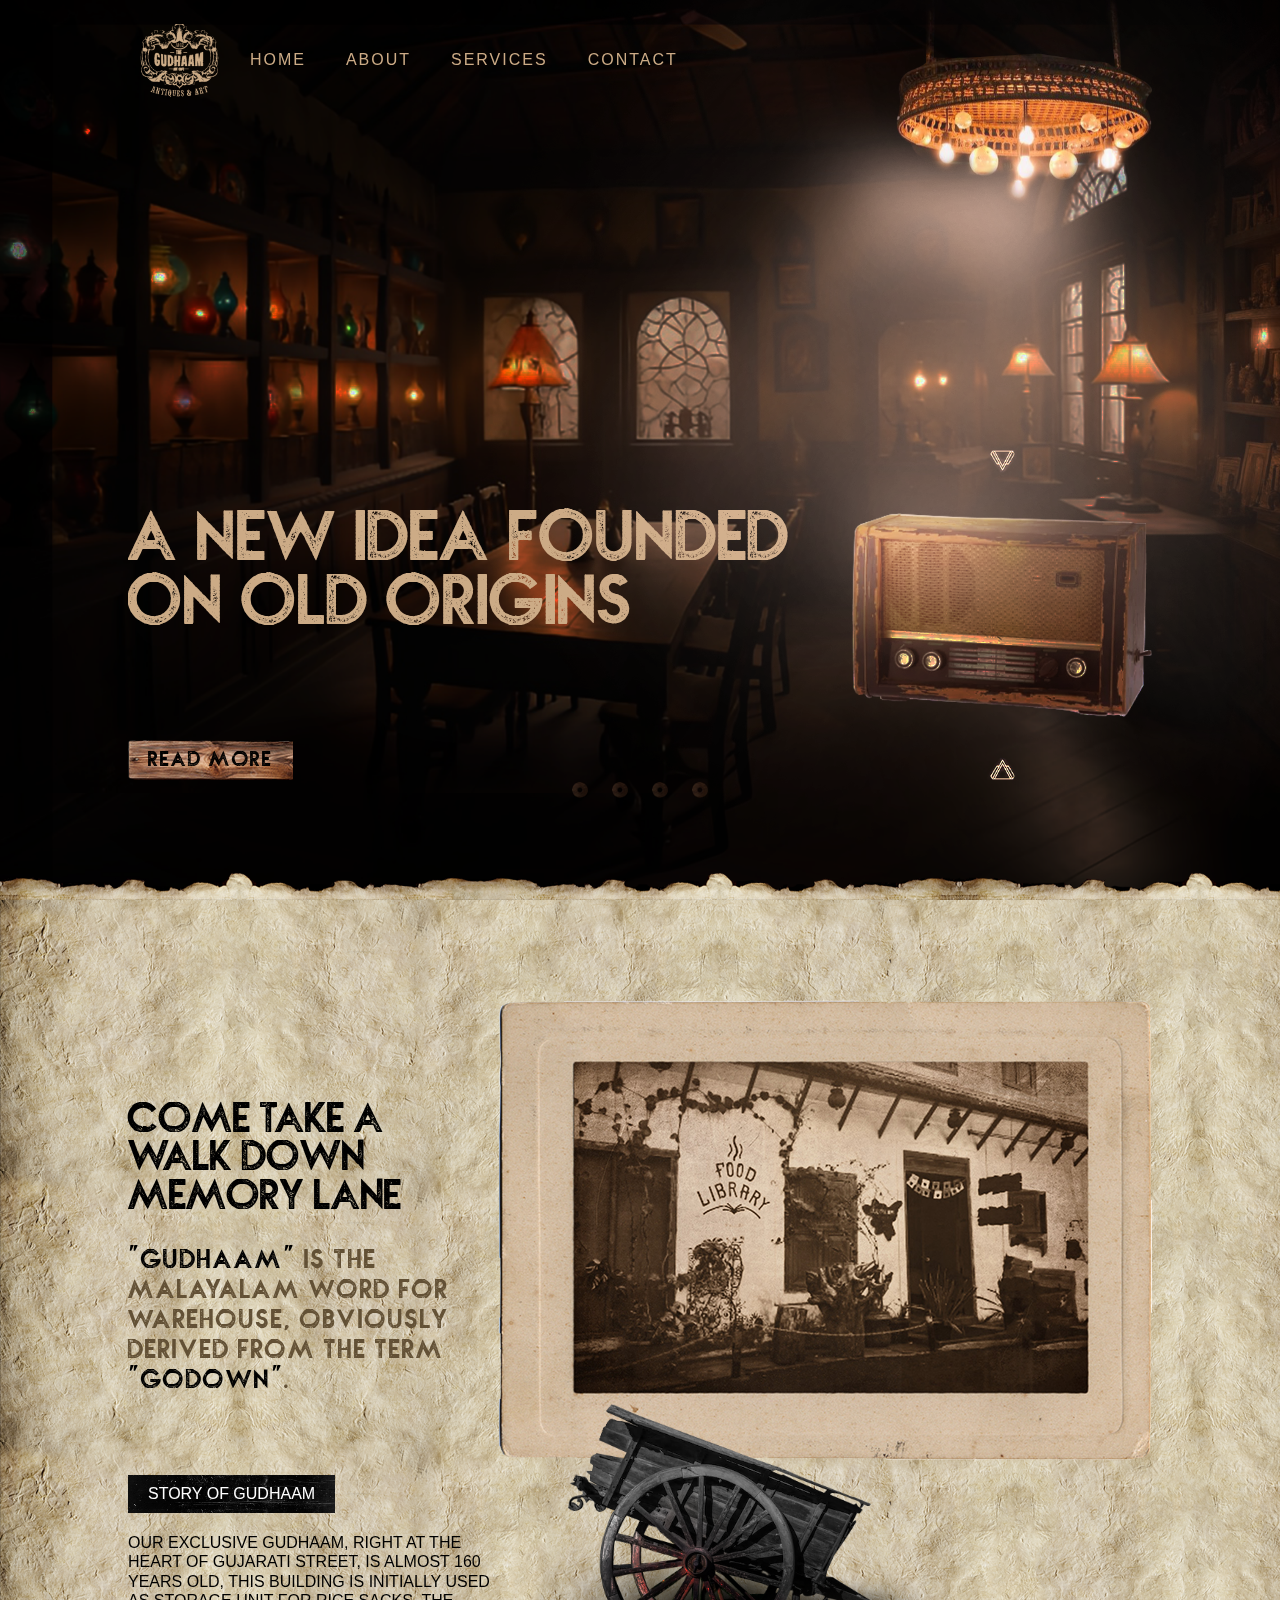
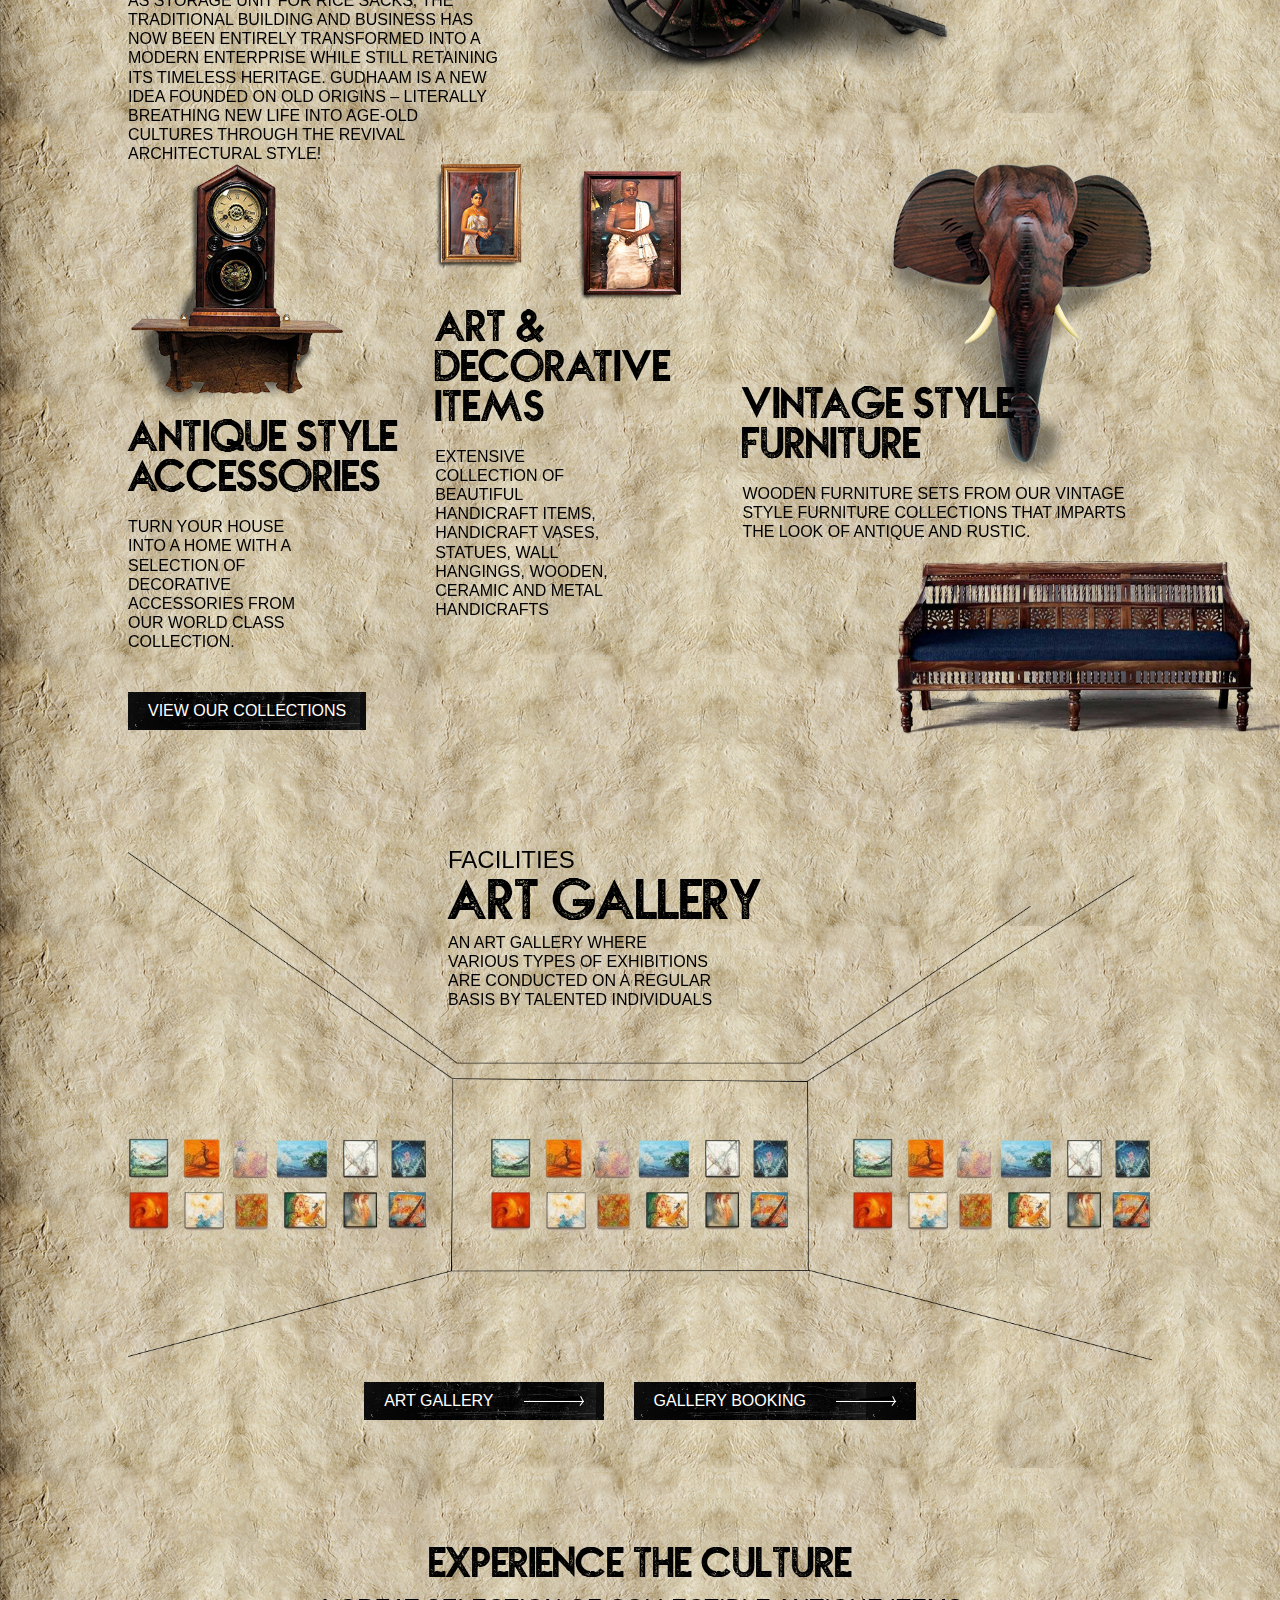
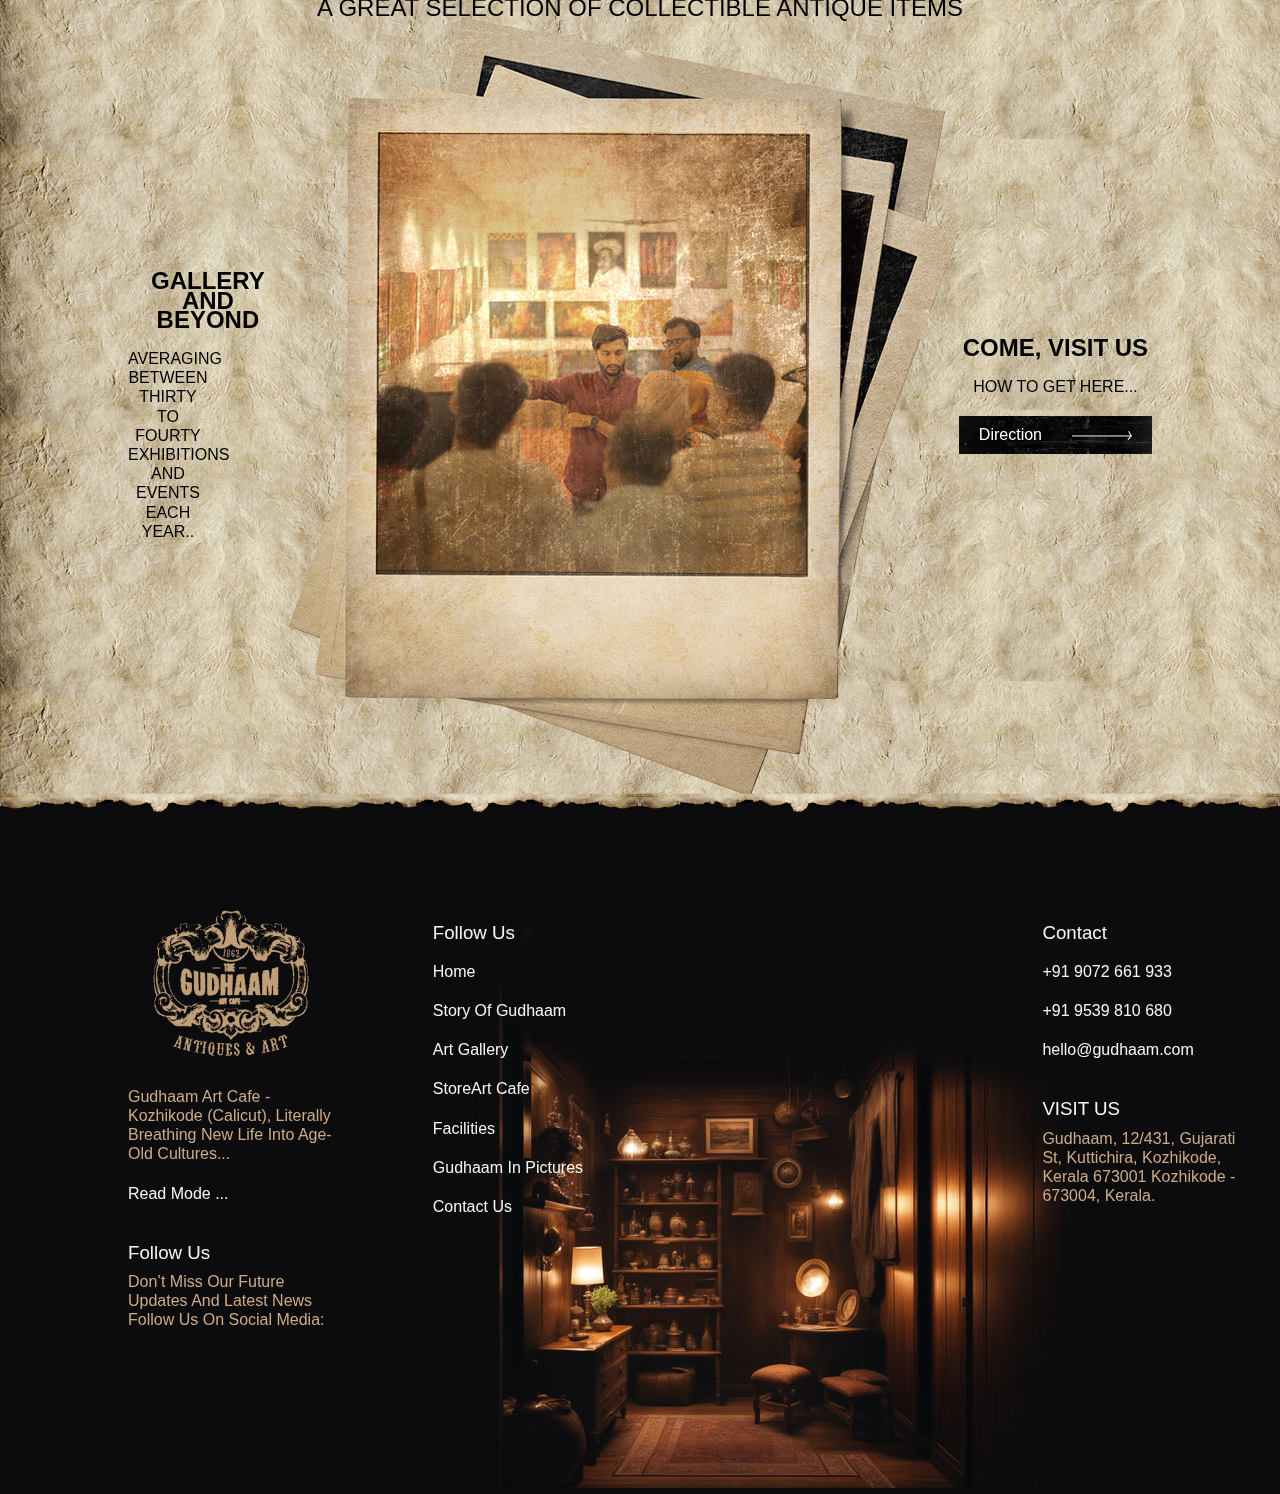
==== index.html @ fe322603 "init" ====
<!DOCTYPE html>
<html lang="en">

<head>
    <meta charset="UTF-8">
    <meta name="viewport" content="width=device-width, initial-scale=1.0">
    <meta http-equiv="X-UA-Compatible" content="IE=edge">
    <meta name="description" content="A simple static website">
    <title>Gudhaam | Art cafe - Kozhikode</title>
    <link rel="shortcut icon" type="image/x-icon" href="/images/logo.png">
    <link fav />
    <!-- Link to CSS -->
    <link rel="stylesheet" href="styles.css">
    <link rel="stylesheet" href="css.css">
    <script src="https://code.jquery.com/jquery-3.7.1.min.js"
        integrity="sha256-/JqT3SQfawRcv/BIHPThkBvs0OEvtFFmqPF/lYI/Cxo=" crossorigin="anonymous"></script>
</head>

<body>
    <header>
        <nav class="navbar">
            <div class="menu-toggle" id="menuToggle">
                &#9776; <!-- Hamburger icon -->
            </div>
            <ul class="nav-menu" id="navMenu">
                <img src="./images/logo.png" class="logo" />
                <li><a href="#">Home</a></li>
                <li><a href="#">About</a></li>
                <li><a href="#">Services</a></li>
                <li><a href="#">Contact</a></li>
            </ul>
        </nav>
    </header>


    <section class="landing">
        <img src="./images/light.png" class="light swing-anim" style="mix-blend-mode: screen;" />
        <img src="./images/light-ray.png" class="light-ray" />


        <div class="content">
            <div class="details">
                <div class="texts">
                    <div class="land-title-anim" id="land_title">
                        <h1 class="" style="line-height: .8em; letter-spacing: 1px;">A NEW IDEA FOUNDED<br />ON OLD
                            ORIGINS</h1>
                    </div>

                    <div class="land-detail-anim" id="land_detail">
                        <p style="font-size: 1.5em; line-height: 1.2em; margin-top: 10px; width: 90%;">GUDHAAM ART CAFE
                            - KOZHIKODE
                            (CALICUT), LITERALLY BREATHING NEW LIFE INTO
                            AGE-OLD CULTURES.</p>
                    </div>
                    <button class="wood_button" style="margin-top: 10px;">READ MORE</button>
                </div>

                <div class="curosal" id="land_product">
                    <img src="./images/arraw.png" class="arraw" />
                    <img src="./images/product_1.png" id="product" class="land-img-anim" style="margin: 40px 0;" />
                    <img src="./images/arraw.png" class="arraw revert" />
                </div>

            </div>

            <div class="indicators">
                <img src="./images/curosal-dot.png" class="active" />
                <img src="./images/curosal-dot.png" class="" />
                <img src="./images/curosal-dot.png" class="" />
                <img src="./images/curosal-dot.png" class="" />
            </div>


        </div>
        <img src="./images/background_edge.png" class="bg-edge" />

    </section>






    <!-- SECTIONS -->

    <main>

        <!-- ABOUT -->
        <section class="about row">
            <div>
                <h1 style="font-size: 3em;  margin: 200px 0 30px; width: 80%; line-height: .8em;">COME TAKE A WALK DOWN
                    MEMORY LANE</h1>
                <p class="text-sec"
                    style=" font-family: 'nova_stamp'; font-size: 30px; line-height: 30px; letter-spacing: 2px;">
                    <span style="color: #000">"GUDHAAM"</span> IS THE MALAYALAM WORD FOR WAREHOUSE, OBVIOUSLY DERIVED
                    FROM  THE TERM <span style="color: #000">"GODOWN"</span>.
                </p>
                <button class="btn-dark" style="margin-top: 80px;">STORY OF GUDHAAM</button>
                <p style="font-weight: 500">OUR EXCLUSIVE GUDHAAM, RIGHT AT THE HEART OF GUJARATI STREET, IS ALMOST 160
                    YEARS OLD, THIS BUILDING
                    IS INITIALLY USED AS STORAGE UNIT FOR RICE SACKS, THE TRADITIONAL BUILDING AND BUSINESS HAS NOW BEEN
                    ENTIRELY TRANSFORMED INTO A MODERN ENTERPRISE WHILE STILL RETAINING ITS TIMELESS HERITAGE. GUDHAAM
                    IS A NEW IDEA FOUNDED ON OLD ORIGINS – LITERALLY BREATHING NEW LIFE INTO AGE-OLD CULTURES THROUGH
                    THE REVIVAL ARCHITECTURAL STYLE!</p>
            </div>

            <div style="position: relative; margin-top: 100px; ">
                <img src="./images/gudam_photo.png" class="about_gudam_img" />
                <img src="./images/wheel_barrow.png" class="about_gudam_img_wheel" />
            </div>

        </section>


        <section style="position: relative;">
            <div class="collections">

                <div>
                    <img src="./images/collection_1.png" style="width: 70%;" />
                    <h1 style="font-size: 50px; line-height: 40px;">
                        ANTIQUE STYLE ACCESSORIES
                    </h1>
                    <p style="margin: 20px 0; width: 60%;">
                        TURN YOUR HOUSE INTO A HOME WITH A SELECTION OF DECORATIVE ACCESSORIES FROM OUR WORLD CLASS
                        COLLECTION.
                    </p>
                </div>

                <div>
                    <img src="./images/collection_2.png" style="width: 80%;" />
                    <h1 style="font-size: 50px; line-height: 40px;">
                        ART & <br />DECORATIVE <br />ITEMS
                    </h1>
                    <p style="margin: 20px 0; width: 60%;">
                        EXTENSIVE COLLECTION OF BEAUTIFUL HANDICRAFT ITEMS, HANDICRAFT VASES, STATUES, WALL HANGINGS,
                        WOODEN, CERAMIC AND METAL HANDICRAFTS
                    </p>
                </div>

                <div style="display: flex; flex-direction: column; ">
                    <img src="./images/collection_3.png" style="margin-left: auto;" />
                    <div style="position: relative; top: -100px;">
                        <h1 style="font-size: 50px; line-height: 40px;">
                            VINTAGE STYLE
                            <br /> FURNITURE
                        </h1>
                        <p style="margin: 20px 0;">
                            WOODEN FURNITURE SETS FROM OUR VINTAGE STYLE FURNITURE COLLECTIONS THAT IMPARTS THE LOOK OF
                            ANTIQUE AND RUSTIC.
                        </p>
                    </div>
                </div>
            </div>

            <img src="./images/collection_4.png" style="position: absolute; right: 0; bottom: 0;  width: 30%;" />
            <button class="btn-dark">VIEW OUR COLLECTIONS</button>



        </section>


        <!-- ART GALLERY -->
        <section class="art-gallery">

            <div class="art-head">
                <div class="art-head-con">
                    <p style="font-size: 1.5em;">FACILITIES</p>
                    <h1 style="font-size: 4em; line-height: 1em;">ART GALLERY</h1>
                    <p style="  width: 70%;">AN ART GALLERY WHERE VARIOUS TYPES OF EXHIBITIONS ARE CONDUCTED ON A
                        REGULAR BASIS BY TALENTED
                        INDIVIDUALS
                    </p>
                </div>
            </div>

            <!-- <img src="./images/line_hall_bg.png" style="width: 100%; position: relative;" /> -->

            <div class="gallery-frames">
                <div class="wall">
                    <div class="frames">
                        <img src="./images/frames.png" style="width: 100%;" />
                    </div>
                </div>
                <div class="wall">
                    <div class="frames">
                        <img src="./images/frames.png" style="width: 100%;" />
                    </div>
                </div>
                <div class="wall">
                    <div class="frames">
                        <img src="./images/frames.png" style="width: 100%;" />
                    </div>
                </div>
            </div>

            <div class="row art-gallery-links" style="justify-content: center; gap: 30px;">
                <button class="btn-dark" style="display: flex; justify-content: center; align-items: center;">
                    ART GALLERY
                    <span><img src="./images/arraw-btn.png" style="width: 60px; margin-left: 30px;" /></span>
                </button>

                <button class="btn-dark" style="display: flex; justify-content: center; align-items: center;">
                    GALLERY BOOKING
                    <span><img src="./images/arraw-btn.png" style="width: 60px; margin-left: 30px;" /></span>
                </button>
            </div>

        </section>






        <section style="text-align: center;">
            <h1 style="font-size: 3em; line-height: 1em;">EXPERIENCE THE CULTURE</h1>
            <p style="font-size: 1.5em; margin-top: 10px;">A GREAT SELECTION OF COLLECTIBLE ANTIQUE ITEMS</p>

            <div class="row culture">
                <div class="culture_left">
                    <p style="font-size: 1.5em; font-weight: 600; margin-bottom: 20px;">GALLERY AND BEYOND</p>
                    <p style="width: 50%;">Averaging between thirty to fourty exhibitions and events each year..
                    </p>
                </div>
                <img src="./images/culture.png" class="culture_center" />
                <div class="culture_right">
                    <div>
                        <p style="font-size: 1.5em; font-weight: 600; margin-bottom: 20px; ">Come, visit us</p>
                        <p>How to get here...</p>
                        <button class="btn-dark" style="display: flex; justify-content: center; align-items: center;">
                            Direction
                            <span><img src="./images/arraw-btn.png" style="width: 60px; margin-left: 30px;" /></span>
                        </button>
                    </div>
                    </p>
                </div>


            </div>



        </section>












    </main>

    <img src="./images/background_edge.png" style="transform: scaleY(-1) translateY(2px); width: 100%;" />


    <footer>
        <div>
            <img src="./images/logo.png" style="mix-blend-mode: difference; height: 200px;" />

            <p>Gudhaam Art Cafe - Kozhikode (Calicut), literally breathing new life into age-old cultures...</p>
            <p class="link"><a href="#">Read mode ...</a></p>

            <h3>Follow us</h3>
            <p>Don’t miss our future updates and latest news follow us on social media:</p>
        </div>
        <div>
            <h3>Follow us</h3>
            <p class="link">
                <a href='#'>Home</a>
            </p>
            <p class="link">
                <a href='#'>Story of Gudhaam</a>
            </p>
            <p class="link">
                <a href='#'>Art gallery</a>
            </p>
            <p class="link">
                <a href='#'>StoreArt cafe</a>
            </p>
            <p class="link">
                <a href='#'>Facilities</a>
            </p>
            <p class="link">
                <a href='#'>Gudhaam in pictures</a>
            </p>
            <p class="link">
                <a href='#'>Contact us</a>
            </p>
        </div>
        <div id="black_div"></div>
        <div>
            <div>
                <h3>Contact</h3>
                <p class="link"><a href="">+91 9072 661 933 <a /></a>
                <p class="link"><a href="">+91 9539 810 680 <a /></p>
                <p class="link" style="text-transform: lowercase;"><a href="">hello@gudhaam.com <a /></p>
            </div>

            <div>
                <h3>VISIT US</h3>
                <p>Gudhaam,
                    12/431, Gujarati St, Kuttichira,
                    Kozhikode, Kerala 673001 Kozhikode - 673004, Kerala.</p>
            </div>

        </div>
    </footer>

    <!-- Link to JavaScript -->
    <script src="js/main.js"></script>
</body>

</html>
---- styles.css ----
/* Base styles */
* {
    margin: 0;
    padding: 0;
    box-sizing: border-box;
}

body {
    font-family: Arial, sans-serif;
    line-height: 1.6;
    background-color: #0c0c0e;
    font-family: Arial, Helvetica, sans-serif;
    font-size: 1em;
    line-height: 1.2em;
    text-transform: uppercase;
}


@font-face {
    font-family: 'nova_stamp';
    src: url('./Fonts/nova_stamp_personal_use.ttf');
    font-weight: normal;
    font-style: normal;
}


h1 {
    text-transform: capitalize;
    font-size: 80px;
    line-height: 50px;
    font-family: 'nova_stamp';
}




section {
    padding: 0% 10% 0px 10%;
    overflow: hidden;
}



.row {
    display: flex;
    flex-direction: row;
}

.text-sec {
    color: #625035
}




.landing {
    background-image: url('./images/landing_bg.png');
    background-repeat: no-repeat;
    background-size: cover;
    height: 100vh;
    position: relative;
    display: flex;
    color: #ccab86;
}

.landing .light {
    width: 20%;
    position: absolute;
    right: 10%;
    z-index: 1;
}

.landing .light-ray {
    position: absolute;
    right: -120px;
    top: -150px;
    z-index: 1;
    mix-blend-mode: lighten;
}


.landing .content {
    padding-bottom: 100px;
    width: 100vw;
    margin-top: auto;
}

.landing .content .details {
    display: flex;
    flex-direction: row;
    justify-content: space-between;
}

.landing .content .details .texts {
    margin-top: auto;
}

/* .landing .content .lines, */
.curosal {
    display: flex;
    flex-direction: column;
    justify-content: center;
    align-items: center;
}

.curosal img {
    width: 300px;
}

.curosal .arraw {
    width: 30px;
    animation: bounce 2s infinite;
    mix-blend-mode: lighten;
}

.curosal .revert {
    width: 30px;
    transform: scaleY(-1);
    animation: bounce_revert 2s infinite;
    animation-delay: 1s;

}


/* Keyframes for bounce animation */
@keyframes bounce {

    0%,
    100% {
        transform: translateY(0);
        /* Starting position */
    }

    50% {
        transform: translateY(20px);
        /* Move image up */
    }
}

/* Keyframes for bounce animation */
@keyframes bounce_revert {

    0%,
    100% {
        transform: translateY(-20px) scaleY(-1);
        /* Starting position */
    }

    50% {
        transform: translateY(0) scaleY(-1);
        /* Move image up */
    }
}


.indicators {
    display: flex;
    justify-content: center;
    align-items: center;
    gap: 20px;
}


.indicators img {
    opacity: 0.2;
    transform: scale(.8);
}

.indicators .active {
    animation: pop 1s forwards;


}


/* Fading animation */
@keyframes pop {
    0% {
        opacity: .4;
    }

    50% {
        transform: scale(1);
    }

    100% {
        transform: scale(.8);
        opacity: 1;
    }
}

.wood_button {
    background-image: url(./images/wood_button.png);
    background-size: cover;
    font-size: 1.5em;
    font-weight: 400;
    font-family: 'nova_stamp';
    padding: 3px 20px 3px 20px;
    border: none;
    background-color: black;
    transition: 1s cubic-bezier(0.075, 0.82, 0.165, 1);
    letter-spacing: 2px;

}

.wood_button:hover {
    letter-spacing: 1px;

}


.bg-edge {
    position: absolute;
    bottom: 0;
    left: 0;
    background-size: contain;
}



/* .bg-edge{
    position: absolute;
    bottom: 0;
    left: 0;
    background-size: contain;
} */




main {
    background-image: url(./images/background_.png);

}


section {
    /* min-height: 100vh; */
}


.about_gudam_img {
    position: relative;
}



.about_gudam_img_wheel {
    position: relative;
    left: 0;
    bottom: 60px;
    width: 70%;
    
}


.btn-dark {
    background-image: url(./images/dark-btn.png);
    background-size: contain;
    color: white;
    font-size: 1em;
    padding: 10px 20px;
    border: none;
    margin: 20px 0;


}


.btn-dark:hover {
    /* transform: translateX(100px); */
    background-color: red;
    opacity: .8;
}


.collections {
    display: grid;
    grid-template-columns: 30% 30% 40%;
    position: relative;
}


/* art-gallery */


.art-head {
    position: absolute;
    width: 100%;
    display: flex;
    flex-direction: column;
    left: 0;
}

.art-head .art-head-con {
    margin: auto;
    width: 30%;
}

.art-gallery {
    position: relative;
    margin: 100px 0;
}


.art-gallery .gallery-frames {
    display: flex;
    justify-content: space-between;
    gap: 6%;
    top: 0;
    z-index: 1;
    width: 100%;
    background-image: url(./images/line_hall_bg.png);
    background-repeat: no-repeat;
    background-size: cover;
    background-position: center;

}


.gallery-frames .wall {
    width: 100%;
    height: 30vw;
    /* background-color: #ff00ff05; */
    display: flex;
    align-items: center;
    justify-content: center;
    margin-top: 10vw;
}

.wall .frames {
    display: flex;
    justify-content: center;
    align-items: center;
    width: 100%;
    height: 160px;
    /* background-color: #ff000010; */
    margin-top: 10%;
}



.culture {
    justify-content: space-between;
    align-items: center;
}

/* Footer */
footer {
    background-image: url('./images/footer_bg.png');
    color: #ccab86;
    /* min-height: 70vh; */
    background-repeat: no-repeat;
    background-position: center;
    background-size: contain;
    padding: 5% 10%;

    display: grid;
    gap: 100px;
    grid-template-columns: 20% 20% 20% 20%;
    text-transform: capitalize;
}

footer h3 {
    color: whitesmoke;
    font-weight: 200;
    margin: 40px 0 10px;
}


.link {
    margin-top: 20px;

}


.link a {
    text-decoration: none;
    color: whitesmoke
}




@media (max-width: 768px) {

    section {
        padding: 0% 4% 0px 4%;
        overflow: hidden;
    }


    .landing .content .details,
    .about {
        flex-direction: column;
    }

    .about_gudam_img,
    .about_gudam_img_wheel {
        width: 100%;
    }


    .art-head {
        position: relative;
    }

    .art-head .art-head-con {
        width: 100%;
    }

    .art-gallery-links {
        flex-direction: column;
        padding: 0 10%;
        gap: 0px;
    }


    .culture {
        flex-direction: column;
    }


    .culture_left {
        text-align: left;
        width: 30%;
        flex: 1;
    }

    .culture_center {
        width: 25%;
        flex: 1;
        margin: 100px 0;
    }

    .culture_right {
        text-align: left;
        display: flex;
        justify-content: center;
        align-items: center;
        flex: 1;
        width: 40%;
    }



    .culture_left{
        width: 100%;
        margin: 50px 0;
    }

    .culture_center{
        width: 100%;
        margin: 0 0;

    }
    .culture_right{
        width: 100%;

    }

    .collections {
        grid-template-columns: 100%;
    }



    footer {
        grid-template-columns: 100%;
        background-size: cover;


    }

    footer #black_div {
        display: none;
    }


}
---- css.css ----
.land-title-anim {
    overflow: hidden;
    min-height: 50px;
    transition: 1s cubic-bezier(0.075, 0.82, 0.165, 1);
}

.land-title-anim h1 {
    /* transition:  1s ease-in-out; */
    animation: slideTop 5s forwards;
}



.land-detail-anim {
    overflow: hidden;
    transition: 1s ease-in-out;

}

.land-detail-anim p {
    transform: translateY(200px);
    animation: slideTop 5s .25s;
    min-height: 50px;

}



/* Fading animation */
@keyframes slideTop {
    0% {
        transform: translateY(200px);
    }

    10% {
        transform: translateY(0px);
    }

    90% {
        transform: translateY(0px);
    }

    100% {
        transform: translateY(-200px);
    }
}



.land-img-anim {
    animation: slideAway 5s;

}



/* Fading animation */
@keyframes slideAway {
    0% {
        transform: translateX(200px) scale(.5);
        opacity: 0;
    }

    10% {
        transform: translateX(0px) scale(1);
        opacity: 1;
    }


    90% {
        transform: translateX(0px) scale(1);
        opacity: 1;
    }

    100% {
        transform: translateX(-200px) scale(.5);
        opacity: 0;
    }
}



.light-ray {
    animation: dimGlow .1s infinite;
}

/* Keyframes for dimming the light glow */
@keyframes dimGlow {
    0% {
        opacity: 0.9;
        /* filter: brightness(0.8); */
    }

    50% {
        opacity: 0.87;
        filter: brightness(1.01);
    }

    100% {
        opacity: 0.9;
        /* filter: brightness(0.8); */
    }
}


.swing-anim {
    animation: swing 5s infinite;
}


@keyframes swing {
    50% {
        transform: translateX(6px);
    }
}















/* Navbar container */
.navbar {
    position: fixed;
    color: #fff;
    padding: 10px 10%;
    z-index: 10;
}

/* Menu toggle (hamburger icon) */
.menu-toggle {
    font-size: 24px;
    cursor: pointer;
    display: none;
    /* Hidden by default */
}

/* Nav menu styling */
.nav-menu {
    list-style: none;
    margin: 0;
    padding: 0;
    display: flex;
    justify-content: space-between;
    align-items: center;
}

.nav-menu .logo {
    mix-blend-mode: difference;
    height: 100px;
}

/* Nav menu items */
.nav-menu li {
    margin: 0;
}

/* Nav menu links */
.nav-menu a {
    display: block;
    padding: 14px 20px;
    color: #ccab86;
    text-decoration: none;
    /* font-family: 'nova_stamp'; */
    letter-spacing: 2px;

}

/* Hover effect */
.nav-menu a:hover {
    /* background-color: #8a8a8a3d; */
    color: #fff;

}

/* Responsive styles */
@media (max-width: 768px) {
    .nav-menu {
        display: none;
        /* Hide menu items by default on mobile */
        position: fixed;
        top: 0;
        left: 0;
        width: 100%;
        height: 100%;
        background-color: #00000090;
        flex-direction: column;
        justify-content: center;
        align-items: center;
        z-index: 1000;
        /* Ensure menu is on top */
        overflow-y: auto;
        /* Allow scrolling if necessary */
    }

    .nav-menu.active {
        display: flex;
        /* Show menu items when active */
    }

    .menu-toggle {
        display: block;
        /* Show hamburger icon on mobile */
    }

    .nav-menu a {
        padding: 20px;
        font-size: 24px;
    }
}
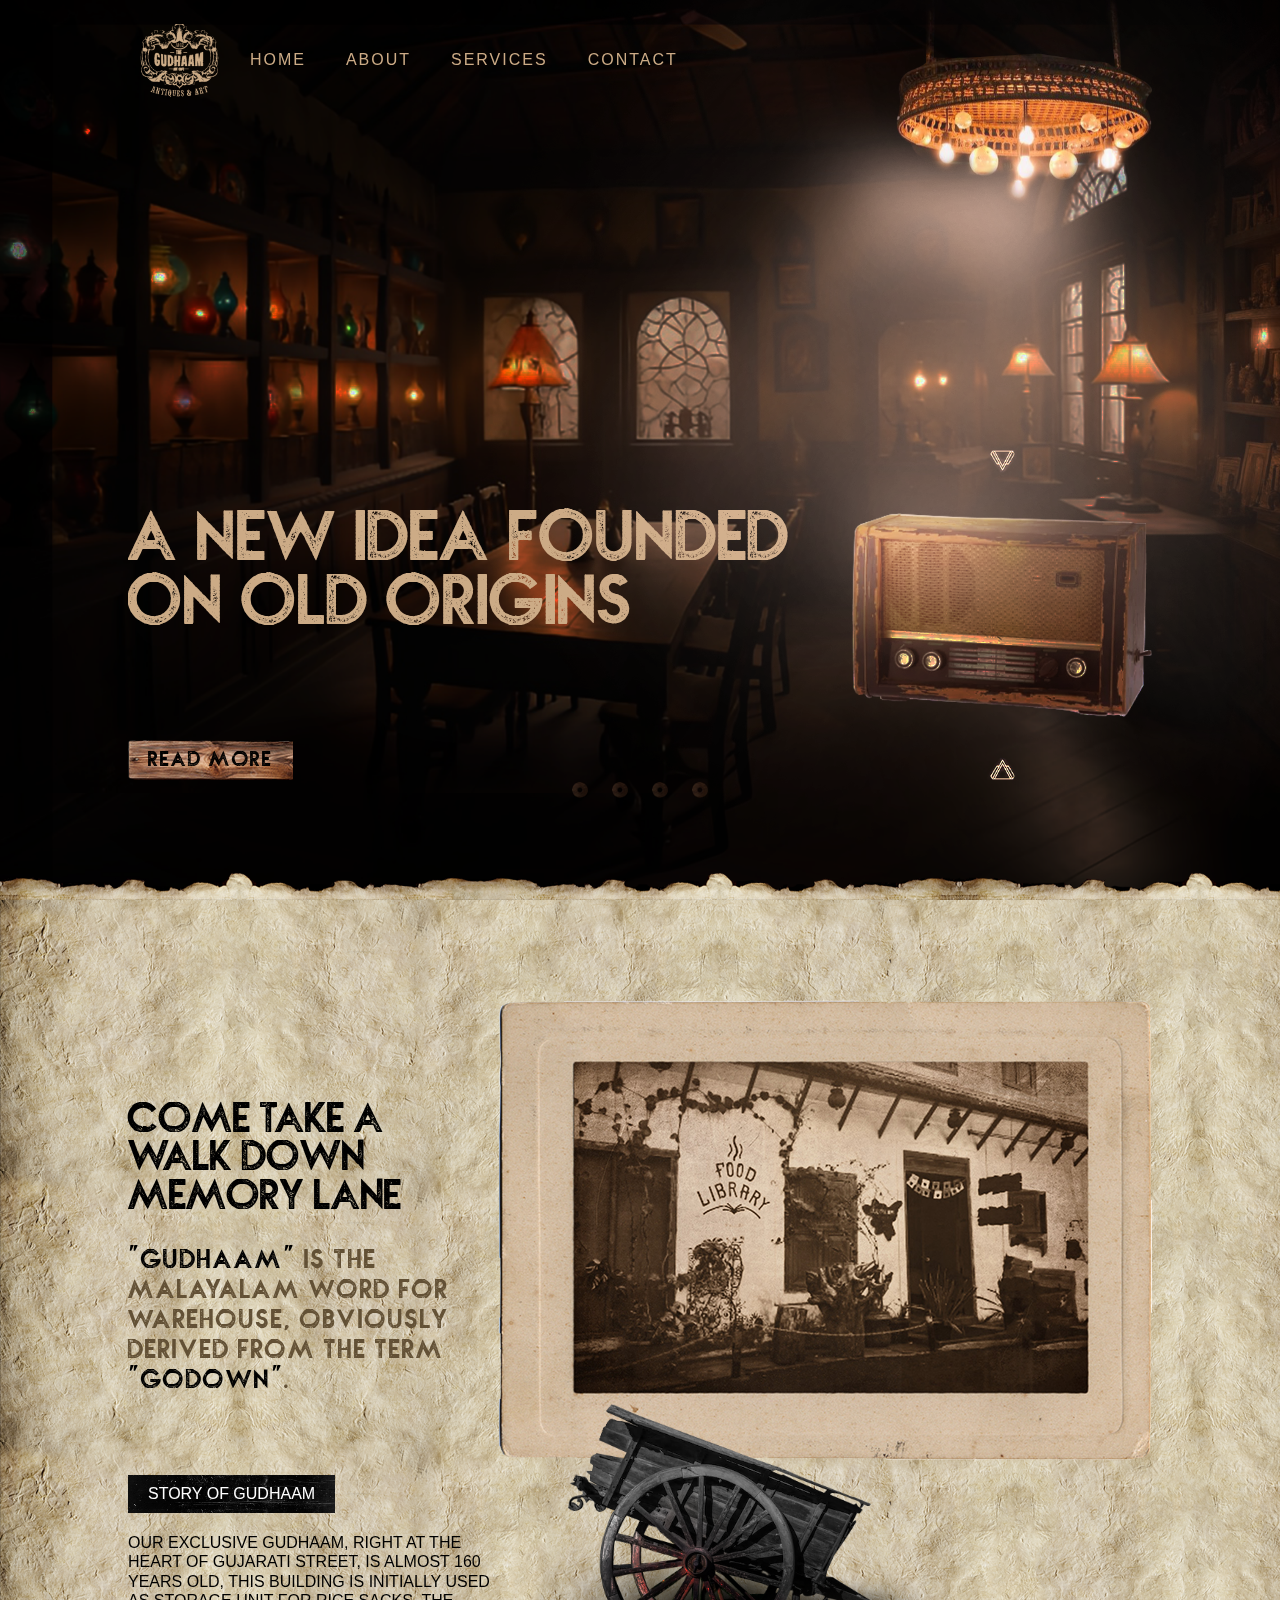
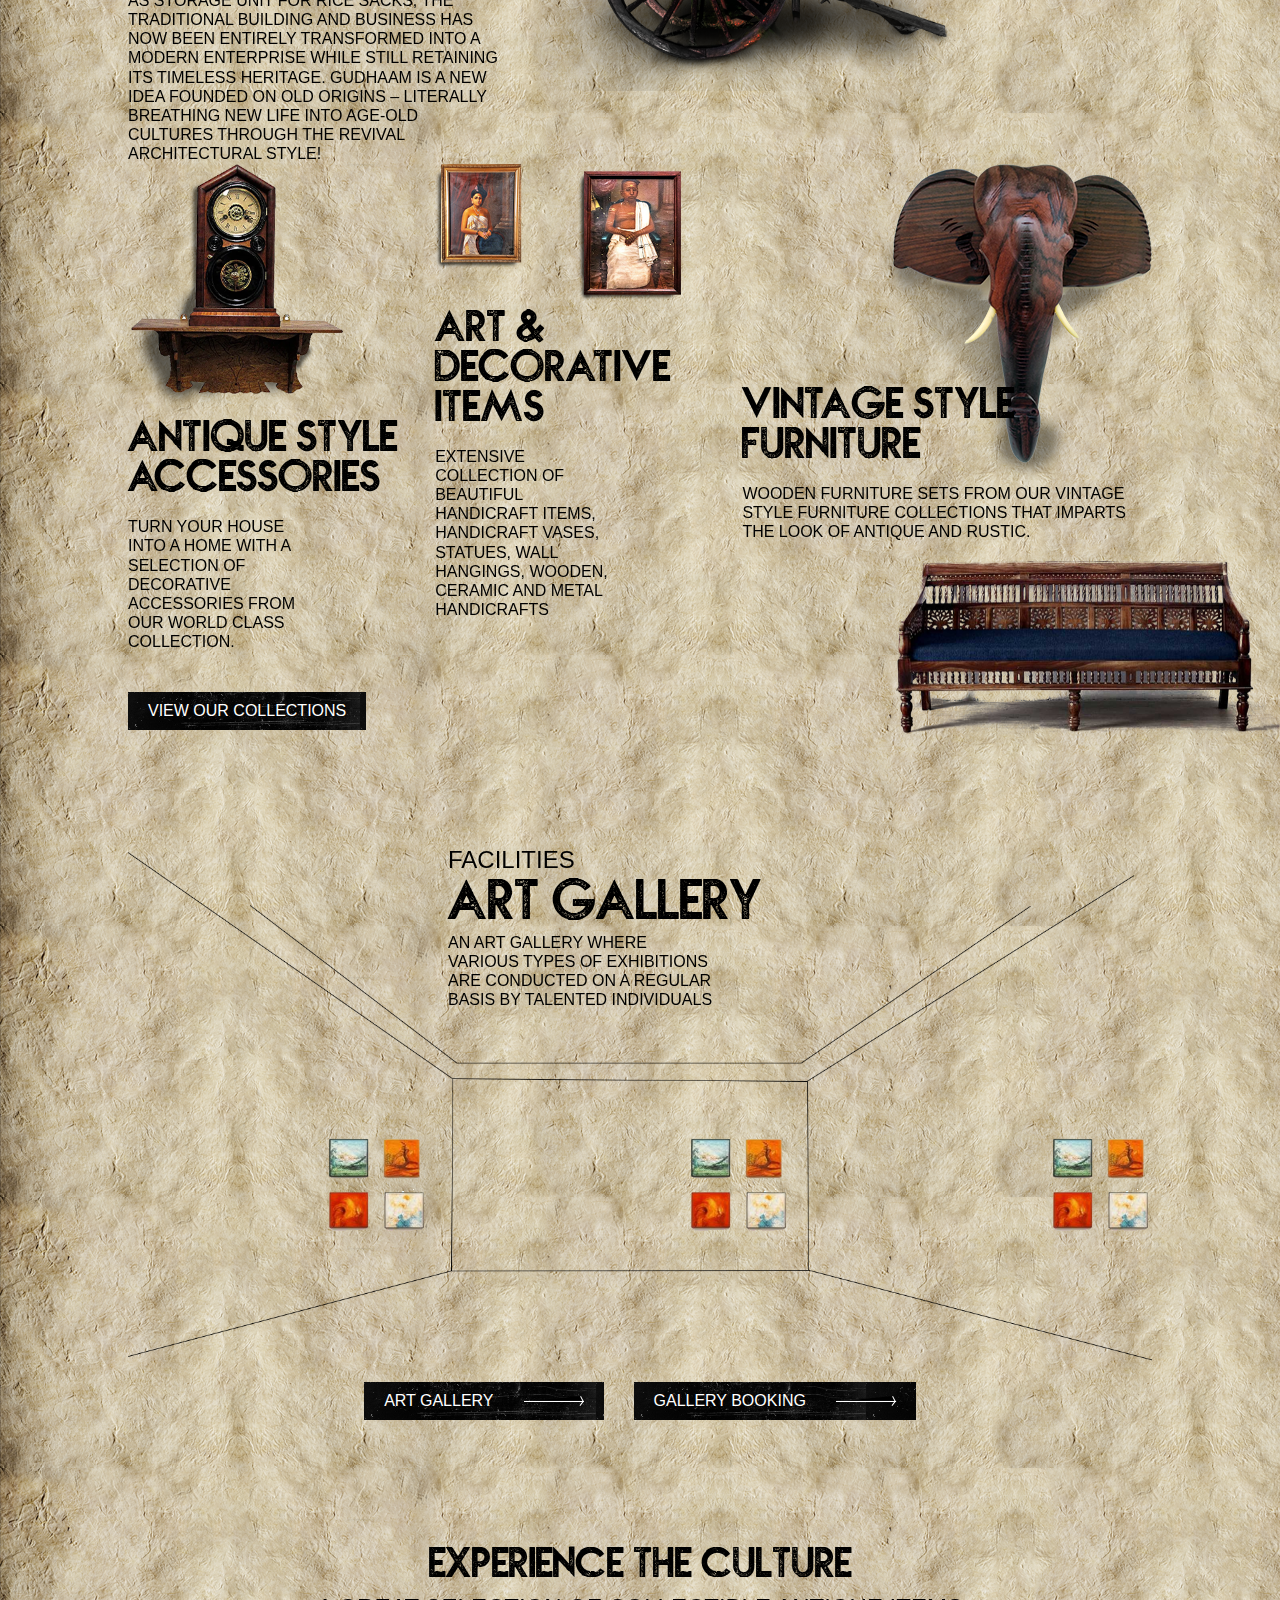
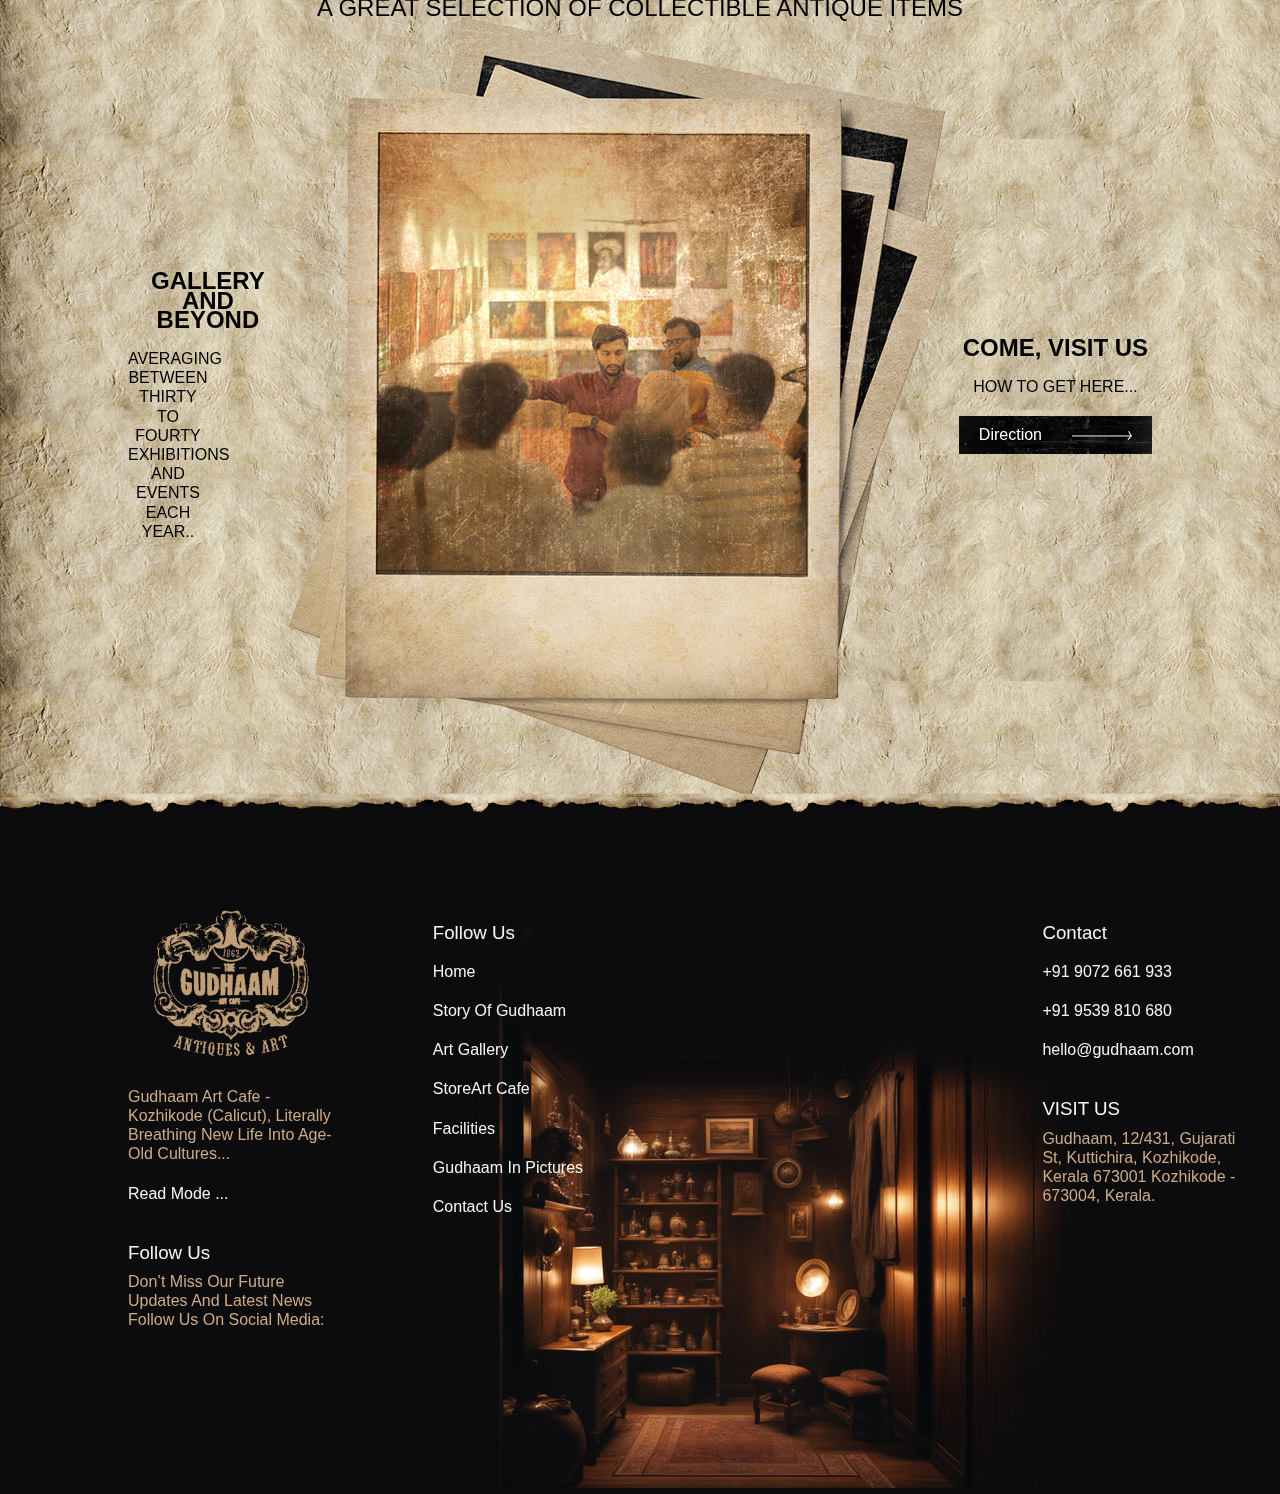
==== commit 2dca3927: "frames animation" ====
--- a/index.html
+++ b/index.html
@@ -93,7 +93,7 @@
                 <p class="text-sec"
                     style=" font-family: 'nova_stamp'; font-size: 30px; line-height: 30px; letter-spacing: 2px;">
                     <span style="color: #000">"GUDHAAM"</span> IS THE MALAYALAM WORD FOR WAREHOUSE, OBVIOUSLY DERIVED
-                    FROM  THE TERM <span style="color: #000">"GODOWN"</span>.
+                    FROM THE TERM <span style="color: #000">"GODOWN"</span>.
                 </p>
                 <button class="btn-dark" style="margin-top: 80px;">STORY OF GUDHAAM</button>
                 <p style="font-weight: 500">OUR EXCLUSIVE GUDHAAM, RIGHT AT THE HEART OF GUJARATI STREET, IS ALMOST 160
@@ -180,15 +180,18 @@
                 <div class="wall">
                     <div class="frames">
                         <img src="./images/frames.png" style="width: 100%;" />
+                        <img src="./images/frames.png" style="width: 100%;" />
                     </div>
                 </div>
                 <div class="wall">
                     <div class="frames">
                         <img src="./images/frames.png" style="width: 100%;" />
+                        <img src="./images/frames.png" style="width: 100%;" />
                     </div>
                 </div>
                 <div class="wall">
                     <div class="frames">
+                        <img src="./images/frames.png" style="width: 100%;" />
                         <img src="./images/frames.png" style="width: 100%;" />
                     </div>
                 </div>
--- a/styles.css
+++ b/styles.css
@@ -250,7 +250,7 @@
     left: 0;
     bottom: 60px;
     width: 70%;
-    
+
 }
 
 
@@ -326,18 +326,36 @@
     align-items: center;
     justify-content: center;
     margin-top: 10vw;
+    overflow: hidden;
+    perspective: 1000px;
+    /* The lower the value, the more extreme the perspective */
 }
 
 .wall .frames {
     display: flex;
-    justify-content: center;
     align-items: center;
     width: 100%;
     height: 160px;
     /* background-color: #ff000010; */
     margin-top: 10%;
-}
-
+    transform: translateX(200px);
+    animation: move 10s linear infinite;
+    /* transform: rotateY(40deg) rotateX(40deg) translateZ(-100px); */
+    /* 10 seconds duration */
+
+}
+
+@keyframes move {
+    0% {
+        transform: translateX(0%);
+        /* Start from outside the right */
+    }
+
+    100% {
+        transform: translateX(-100%);
+        /* Move to the left end */
+    }
+}
 
 
 .culture {
@@ -444,17 +462,18 @@
 
 
 
-    .culture_left{
+    .culture_left {
         width: 100%;
         margin: 50px 0;
     }
 
-    .culture_center{
+    .culture_center {
         width: 100%;
         margin: 0 0;
 
     }
-    .culture_right{
+
+    .culture_right {
         width: 100%;
 
     }
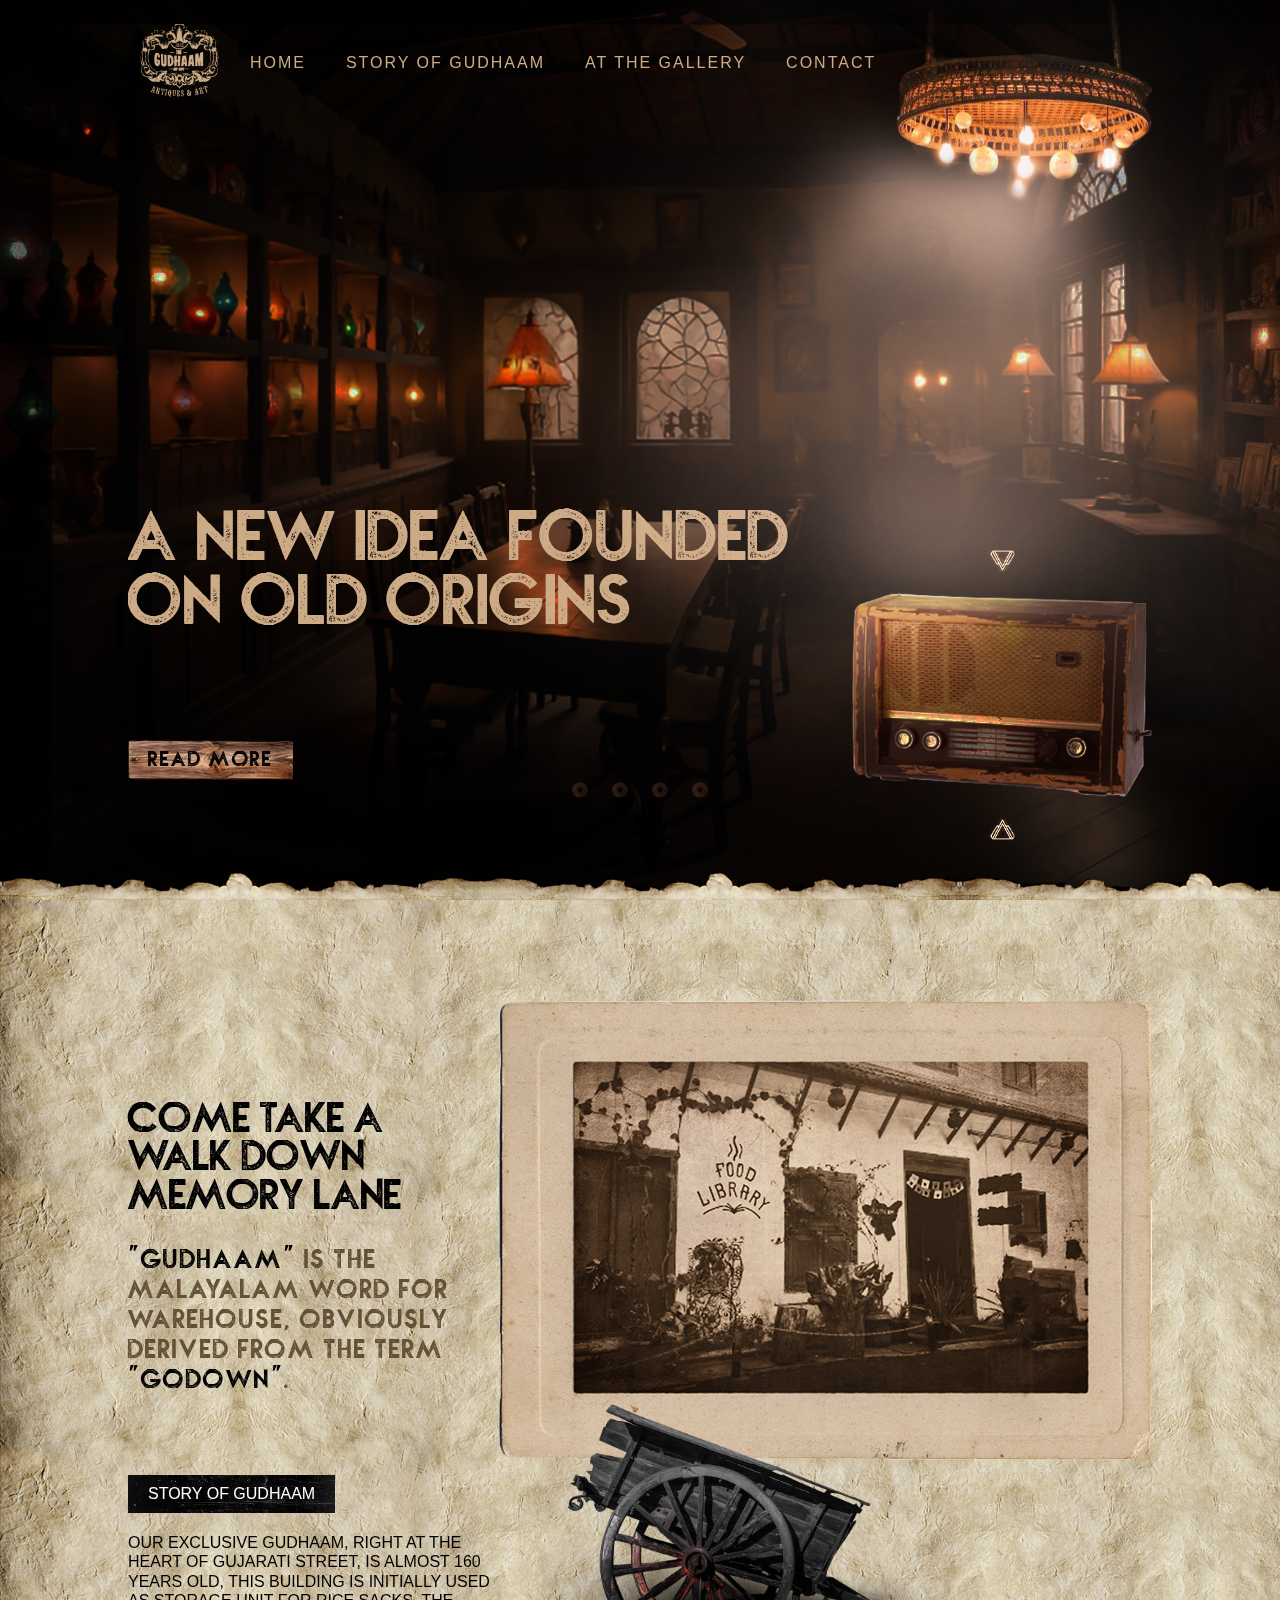
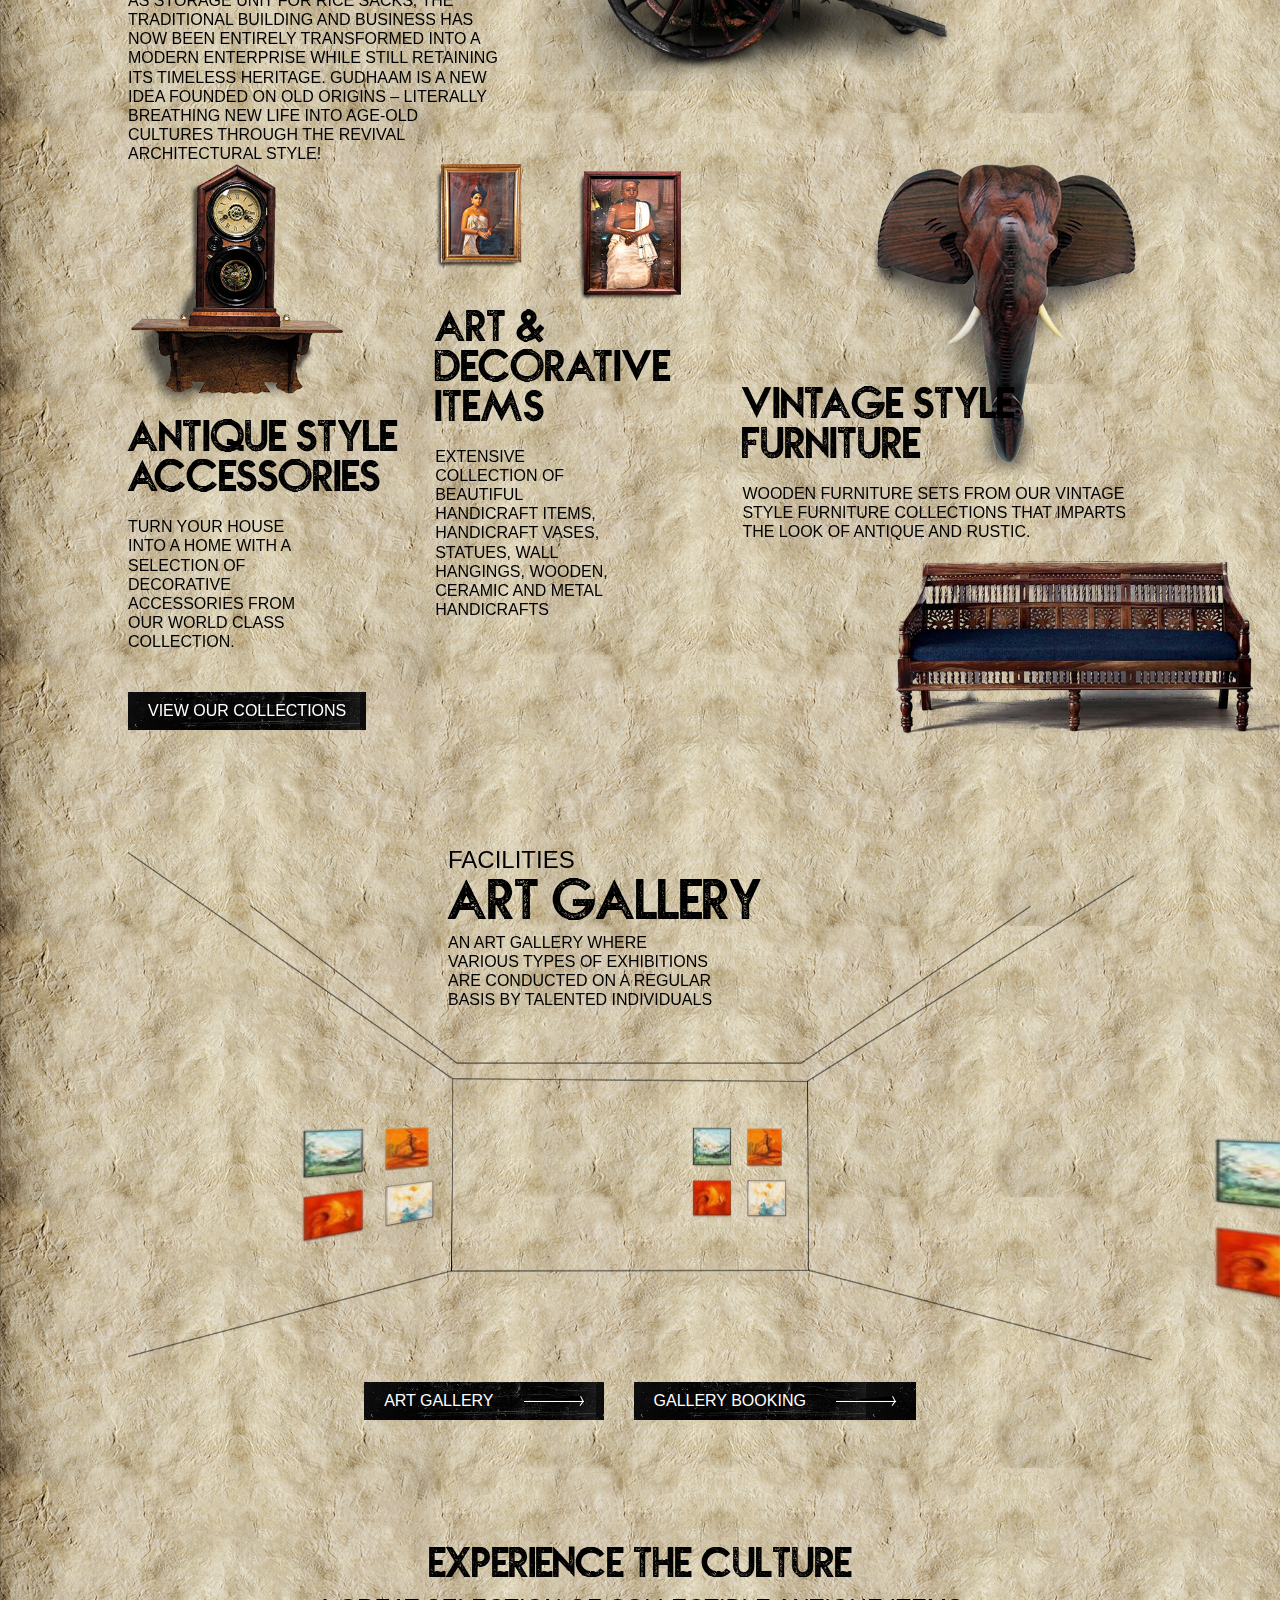
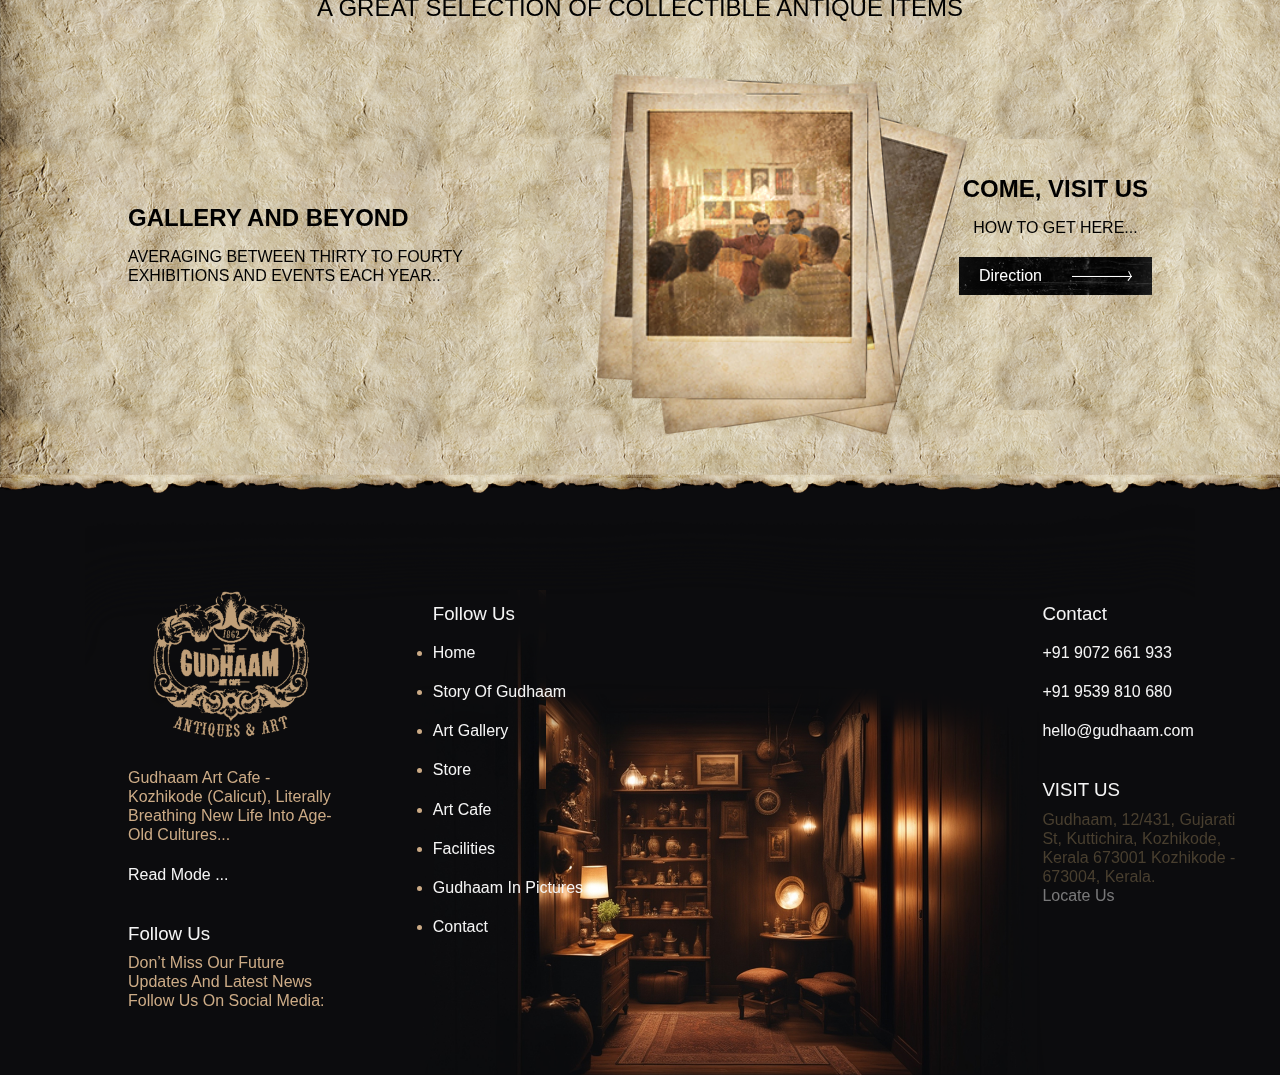
==== commit 029ce4ad: "changes" ====
--- a/index.html
+++ b/index.html
@@ -12,23 +12,50 @@
     <!-- Link to CSS -->
     <link rel="stylesheet" href="styles.css">
     <link rel="stylesheet" href="css.css">
+    <link rel="stylesheet" href="custom-style.css">
+
     <script src="https://code.jquery.com/jquery-3.7.1.min.js"
         integrity="sha256-/JqT3SQfawRcv/BIHPThkBvs0OEvtFFmqPF/lYI/Cxo=" crossorigin="anonymous"></script>
 </head>
 
 <body>
-    <header>
+    <header class="main_header">
         <nav class="navbar">
             <div class="menu-toggle" id="menuToggle">
-                &#9776; <!-- Hamburger icon -->
+                <div class="nav">
+                    <input type="checkbox" />
+                    <svg>
+                        <use xlink:href="#menu" />
+                        <use xlink:href="#menu" />
+                    </svg>
+                   <img src="./images/logo.png" style="width: 50px; " />
+                </div>
+
+                <!-- SVG -->
+                <svg xmlns="http://www.w3.org/2000/svg" style="display: none">
+                    <symbol xmlns="http://www.w3.org/2000/svg" viewBox="0 0 100 56" width="40px" id="menu">
+                        <path
+                            d="M48.33,45.6H18a14.17,14.17,0,0,1,0-28.34H78.86a17.37,17.37,0,0,1,0,34.74H42.33l-21-21.26L47.75,4" />
+                    </symbol>
+                </svg>
             </div>
             <ul class="nav-menu" id="navMenu">
-                <img src="./images/logo.png" class="logo" />
-                <li><a href="#">Home</a></li>
-                <li><a href="#">About</a></li>
-                <li><a href="#">Services</a></li>
-                <li><a href="#">Contact</a></li>
+                <a class="logo_sec" href="index.html"><img src="./images/logo.png" class="logo" style="height: 100px;" /></a>
+                <li><a href="index.html">Home</a></li>
+                <li><a href="about-gudham.html">Story of Gudhaam</a></li>
+                <li class="dropdown"><a href="#">At the Gallery</a>
+                    <ul class="dropdown-menu">
+                        <li><a href="art-gallery.html">Art Gallery</a></li>
+                        <li><a href="store.html">Store</a></li>
+                        <li><a href="art-cafe.html">Art Cafe</a></li>
+                        <li><a href="facilities.html">Facilities</a></li>
+                        <li><a href="photo-gallery.html">Gudhaam in pictures</a></li>
+                    </ul>
+                </li>
+                <li><a href="contact.html">Contact</a></li>
             </ul>
+
+            <img src="./images/background_edge.png" class="bg-edge border-img" />
         </nav>
     </header>
 
@@ -57,7 +84,7 @@
 
                 <div class="curosal" id="land_product">
                     <img src="./images/arraw.png" class="arraw" />
-                    <img src="./images/product_1.png" id="product" class="land-img-anim" style="margin: 40px 0;" />
+                    <img src="./images/product_1.png" id="product" class="land-img-anim" style="margin: 20px 0;" />
                     <img src="./images/arraw.png" class="arraw revert" />
                 </div>
 
@@ -177,19 +204,19 @@
             <!-- <img src="./images/line_hall_bg.png" style="width: 100%; position: relative;" /> -->
 
             <div class="gallery-frames">
-                <div class="wall">
+                <div class="wall left">
                     <div class="frames">
                         <img src="./images/frames.png" style="width: 100%;" />
                         <img src="./images/frames.png" style="width: 100%;" />
                     </div>
                 </div>
-                <div class="wall">
+                <div class="wall center">
                     <div class="frames">
                         <img src="./images/frames.png" style="width: 100%;" />
                         <img src="./images/frames.png" style="width: 100%;" />
                     </div>
                 </div>
-                <div class="wall">
+                <div class="wall right">
                     <div class="frames">
                         <img src="./images/frames.png" style="width: 100%;" />
                         <img src="./images/frames.png" style="width: 100%;" />
@@ -200,12 +227,12 @@
             <div class="row art-gallery-links" style="justify-content: center; gap: 30px;">
                 <button class="btn-dark" style="display: flex; justify-content: center; align-items: center;">
                     ART GALLERY
-                    <span><img src="./images/arraw-btn.png" style="width: 60px; margin-left: 30px;" /></span>
+                    <span><img src="./images/arraw-btn.png" class="btn-arrow" /></span>
                 </button>
 
                 <button class="btn-dark" style="display: flex; justify-content: center; align-items: center;">
                     GALLERY BOOKING
-                    <span><img src="./images/arraw-btn.png" style="width: 60px; margin-left: 30px;" /></span>
+                    <span><img src="./images/arraw-btn.png" class="btn-arrow" /></span>
                 </button>
             </div>
 
@@ -218,22 +245,33 @@
 
         <section style="text-align: center;">
             <h1 style="font-size: 3em; line-height: 1em;">EXPERIENCE THE CULTURE</h1>
-            <p style="font-size: 1.5em; margin-top: 10px;">A GREAT SELECTION OF COLLECTIBLE ANTIQUE ITEMS</p>
+            <p style="font-size: 1.5em; margin-top: 10px; ">A GREAT SELECTION OF COLLECTIBLE ANTIQUE ITEMS</p>
 
             <div class="row culture">
                 <div class="culture_left">
                     <p style="font-size: 1.5em; font-weight: 600; margin-bottom: 20px;">GALLERY AND BEYOND</p>
-                    <p style="width: 50%;">Averaging between thirty to fourty exhibitions and events each year..
-                    </p>
-                </div>
-                <img src="./images/culture.png" class="culture_center" />
+                    <p>Averaging between thirty to fourty exhibitions and events each year..
+                    </p>
+                </div>
+                <!-- <img src="./images/culture.png" class="culture_center" /> -->
+                <!-- Card Animation  -->
+                <div class="culture_center">
+                    <div class="cards_container">
+                        <div class="card" card-1><img src="./images/mini-card-img.png" /></div>
+                        <div class="card" card-2><img src="./images/mini-card.png" /></div>
+                        <div class="card" card-3><img src="./images/mini-card.png" /></div>
+                        <div class="card" card-4><img src="./images/mini-card.png" /></div>
+                        <div class="card" card-5><img src="./images/mini-card-img-2.png" /></div>
+                    </div>
+                </div>
+
                 <div class="culture_right">
                     <div>
                         <p style="font-size: 1.5em; font-weight: 600; margin-bottom: 20px; ">Come, visit us</p>
                         <p>How to get here...</p>
                         <button class="btn-dark" style="display: flex; justify-content: center; align-items: center;">
                             Direction
-                            <span><img src="./images/arraw-btn.png" style="width: 60px; margin-left: 30px;" /></span>
+                            <span><img src="./images/arraw-btn.png" class="btn-arrow" /></span>
                         </button>
                     </div>
                     </p>
@@ -274,47 +312,46 @@
         </div>
         <div>
             <h3>Follow us</h3>
-            <p class="link">
-                <a href='#'>Home</a>
-            </p>
-            <p class="link">
-                <a href='#'>Story of Gudhaam</a>
-            </p>
-            <p class="link">
-                <a href='#'>Art gallery</a>
-            </p>
-            <p class="link">
-                <a href='#'>StoreArt cafe</a>
-            </p>
-            <p class="link">
-                <a href='#'>Facilities</a>
-            </p>
-            <p class="link">
-                <a href='#'>Gudhaam in pictures</a>
-            </p>
-            <p class="link">
-                <a href='#'>Contact us</a>
-            </p>
+            <ul>
+                <li class="link"><a href="index.html">Home</a></li>
+                <li class="link"><a href="about-gudham.html">Story of Gudhaam</a></li>
+                <li class="link"><a href="art-gallery.html">Art Gallery</a></li>
+                <li class="link"><a href="store.html">Store</a></li>
+                <li class="link"><a href="art-cafe.html">Art Cafe</a></li>
+                <li class="link"><a href="facilities.html">Facilities</a></li>
+                <li class="link"><a href="photo-gallery.html">Gudhaam in pictures</a></li>
+                <li class="link"><a href="contact.html">Contact</a></li>
+            </ul>
+
+
         </div>
         <div id="black_div"></div>
         <div>
             <div>
                 <h3>Contact</h3>
-                <p class="link"><a href="">+91 9072 661 933 <a /></a>
-                <p class="link"><a href="">+91 9539 810 680 <a /></p>
-                <p class="link" style="text-transform: lowercase;"><a href="">hello@gudhaam.com <a /></p>
-            </div>
-
+                <p class="link"><a href="" href="tel:+91 9072 661 933">+91 9072 661 933 <a /></a>
+                <p class="link"><a href="" href="tel:+91 9539 810 680">+91 9539 810 680 <a /></p>
+                <p class="link" style="text-transform: lowercase;"><a href="mailto:hello@gudhaam.com">hello@gudhaam.com
+                        <a /></p>
+            </div>
             <div>
+
+
                 <h3>VISIT US</h3>
                 <p>Gudhaam,
                     12/431, Gujarati St, Kuttichira,
                     Kozhikode, Kerala 673001 Kozhikode - 673004, Kerala.</p>
+                <a style="color:#cccccc90; margin-top: 20px;" href="https://g.page/Gudhaam?share" target="_blank"
+                    class="foot-readmore-link tanqeel-colour"><i class="fa fa-map-marker" aria-hidden="true"></i> Locate
+                    us </a>
+
             </div>
 
         </div>
     </footer>
 
+
+    
     <!-- Link to JavaScript -->
     <script src="js/main.js"></script>
 </body>
--- a/styles.css
+++ b/styles.css
@@ -51,8 +51,6 @@
 }
 
 
-
-
 .landing {
     background-image: url('./images/landing_bg.png');
     background-repeat: no-repeat;
@@ -80,7 +78,6 @@
 
 
 .landing .content {
-    padding-bottom: 100px;
     width: 100vw;
     margin-top: auto;
 }
@@ -89,10 +86,13 @@
     display: flex;
     flex-direction: row;
     justify-content: space-between;
+
+
 }
 
 .landing .content .details .texts {
     margin-top: auto;
+    transform: translateY(-100px);
 }
 
 /* .landing .content .lines, */
@@ -101,6 +101,8 @@
     flex-direction: column;
     justify-content: center;
     align-items: center;
+    margin-bottom: 40px;
+
 }
 
 .curosal img {
@@ -158,6 +160,9 @@
     justify-content: center;
     align-items: center;
     gap: 20px;
+    /* padding-bottom: 200px; */
+    transform: translateY(-100px);
+
 }
 
 
@@ -200,13 +205,18 @@
     background-color: black;
     transition: 1s cubic-bezier(0.075, 0.82, 0.165, 1);
     letter-spacing: 2px;
-
-}
+    cursor: pointer;
+
+}
+
+
+
+
 
 .wood_button:hover {
     letter-spacing: 1px;
-
-}
+}
+
 
 
 .bg-edge {
@@ -238,6 +248,15 @@
     /* min-height: 100vh; */
 }
 
+a {
+    text-decoration: none;
+    color: #493f2f
+}
+
+img:hover {
+    mix-blend-mode: normal;
+
+}
 
 .about_gudam_img {
     position: relative;
@@ -262,16 +281,45 @@
     padding: 10px 20px;
     border: none;
     margin: 20px 0;
-
-
-}
-
-
-.btn-dark:hover {
-    /* transform: translateX(100px); */
-    background-color: red;
-    opacity: .8;
-}
+    cursor: pointer;
+    overflow: hidden;
+    position: relative;
+}
+
+
+.btn-dark::after {
+    content: "";
+    width: 60px;
+    height: 10px;
+    position: absolute;
+    background-image: url(./images/arraw-btn.png);
+    background-size: contain;
+    background-repeat: no-repeat;
+    transition: transform 0.5s ease;
+    opacity: 0;
+
+}
+
+
+.btn-dark:hover .btn-arrow {
+    transform: translateX(150%);
+}
+
+.btn-dark:hover::after {
+    transform: translateX(100%);
+    opacity: 1;
+    right: 70px;
+}
+
+
+
+/* Arrow image */
+.btn-arrow {
+    width: 60px;
+    margin-left: 30px;
+    transition: transform 0.2s ease;
+}
+
 
 
 .collections {
@@ -314,6 +362,7 @@
     background-repeat: no-repeat;
     background-size: cover;
     background-position: center;
+    perspective: 140px;
 
 }
 
@@ -327,9 +376,12 @@
     justify-content: center;
     margin-top: 10vw;
     overflow: hidden;
-    perspective: 1000px;
     /* The lower the value, the more extreme the perspective */
-}
+    /* background-color: #493f2f50; */
+
+}
+
+
 
 .wall .frames {
     display: flex;
@@ -342,26 +394,47 @@
     animation: move 10s linear infinite;
     /* transform: rotateY(40deg) rotateX(40deg) translateZ(-100px); */
     /* 10 seconds duration */
+    transform-style: preserve-3d;
+    /* background-color: red; */
+
+
+    /* transform: rotateX(-45deg) rotateY(30deg); */
 
 }
 
 @keyframes move {
     0% {
         transform: translateX(0%);
-        /* Start from outside the right */
     }
 
     100% {
         transform: translateX(-100%);
-        /* Move to the left end */
-    }
-}
+    }
+}
+
+
+
+.gallery-frames .right {
+    transform-style: preserve-3d;
+    transform: rotateX(0deg) rotateY(-20deg) translateX(3vw) scaleY(1.3);
+}
+
+.gallery-frames .left {
+    transform-style: preserve-3d;
+    transform: rotateX(0deg) rotateY(20deg) translateX(-3vw) scaleY(1.3);
+}
+
+.gallery-frames .center {
+    transform: translateY(-1vw);
+}
+
 
 
 .culture {
     justify-content: space-between;
     align-items: center;
 }
+
 
 /* Footer */
 footer {
@@ -377,6 +450,9 @@
     gap: 100px;
     grid-template-columns: 20% 20% 20% 20%;
     text-transform: capitalize;
+    /* -webkit-backdrop-filter: blur(50px);
+    backdrop-filter: blur(50px); */
+    
 }
 
 footer h3 {
@@ -385,6 +461,19 @@
     margin: 40px 0 10px;
 }
 
+.logo_sec {
+    padding: 0 !important;
+}
+
+.main_header.fixed {
+    position: fixed;
+    left: 0;
+    background-color: #493f2f;
+    z-index: 9;
+    width: 100%;
+    height: 110px;
+}
+
 
 .link {
     margin-top: 20px;
@@ -399,6 +488,57 @@
 
 
 
+.culture_left {
+    text-align: left;
+    flex: 1;
+}
+
+
+.culture_center {
+    text-align: center;
+    flex: 1;
+    margin: auto;
+    padding: 100px 0;
+}
+
+
+
+.contact-form {
+    padding: 40px 0;
+}
+
+.contact-form .form-group {
+    margin: 20px 0;
+    width: 70%;
+    border: 2px solid
+}
+
+.contact-form input,
+textarea {
+    background: transparent;
+    border: none;
+    outline-style: none;
+    color: black;
+    padding: 10px;
+    font-size: 1em;
+    width: 100%;
+    font-weight: 600;
+}
+
+::placeholder {
+    color: #625035;
+    opacity: 1; /* Firefox */
+    font-weight: lighter;
+
+  }
+  
+  ::-ms-input-placeholder { /* Edge 12 -18 */
+    color: #625035;
+    font-weight: lighter;
+
+  }
+
+
 
 @media (max-width: 768px) {
 
@@ -417,6 +557,20 @@
     .about_gudam_img_wheel {
         width: 100%;
     }
+
+    #land_title h1 {
+        font-size: 3em;
+    }
+
+    #land_detail p {
+        font-size: 1em;
+    }
+
+    #product {
+        max-height: 200px;
+        width: auto;
+    }
+
 
 
     .art-head {
@@ -475,13 +629,17 @@
 
     .culture_right {
         width: 100%;
-
     }
 
     .collections {
         grid-template-columns: 100%;
     }
 
+
+
+    .contact-form .form-group {
+        width: 100%;
+    }
 
 
     footer {
--- a/css.css
+++ b/css.css
@@ -1,26 +1,26 @@
 .land-title-anim {
-    overflow: hidden;
-    min-height: 50px;
-    transition: 1s cubic-bezier(0.075, 0.82, 0.165, 1);
+  overflow: hidden;
+  min-height: 50px;
+  transition: 1s cubic-bezier(0.075, 0.82, 0.165, 1);
 }
 
 .land-title-anim h1 {
-    /* transition:  1s ease-in-out; */
-    animation: slideTop 5s forwards;
+  /* transition:  1s ease-in-out; */
+  animation: slideTop 5s forwards;
 }
 
 
 
 .land-detail-anim {
-    overflow: hidden;
-    transition: 1s ease-in-out;
+  overflow: hidden;
+  transition: 1s ease-in-out;
 
 }
 
 .land-detail-anim p {
-    transform: translateY(200px);
-    animation: slideTop 5s .25s;
-    min-height: 50px;
+  transform: translateY(200px);
+  animation: slideTop 5s .25s;
+  min-height: 50px;
 
 }
 
@@ -28,96 +28,89 @@
 
 /* Fading animation */
 @keyframes slideTop {
-    0% {
-        transform: translateY(200px);
-    }
-
-    10% {
-        transform: translateY(0px);
-    }
-
-    90% {
-        transform: translateY(0px);
-    }
-
-    100% {
-        transform: translateY(-200px);
-    }
-}
-
+  0% {
+    transform: translateY(200px);
+  }
+
+  10% {
+    transform: translateY(0px);
+  }
+
+  90% {
+    transform: translateY(0px);
+  }
+
+  100% {
+    transform: translateY(-200px);
+  }
+}
 
 
 .land-img-anim {
-    animation: slideAway 5s;
-
+  animation: slideAway 5s;
 }
 
 
 
 /* Fading animation */
 @keyframes slideAway {
-    0% {
-        transform: translateX(200px) scale(.5);
-        opacity: 0;
-    }
-
-    10% {
-        transform: translateX(0px) scale(1);
-        opacity: 1;
-    }
-
-
-    90% {
-        transform: translateX(0px) scale(1);
-        opacity: 1;
-    }
-
-    100% {
-        transform: translateX(-200px) scale(.5);
-        opacity: 0;
-    }
+  0% {
+    transform: translateX(200px) scale(.5);
+    opacity: 0;
+  }
+
+  10% {
+    transform: translateX(0px) scale(1);
+    opacity: 1;
+  }
+
+
+  90% {
+    transform: translateX(0px) scale(1);
+    opacity: 1;
+  }
+
+  100% {
+    transform: translateX(-200px) scale(.5);
+    opacity: 0;
+  }
 }
 
 
 
 .light-ray {
-    animation: dimGlow .1s infinite;
+  animation: dimGlow .1s infinite;
 }
 
 /* Keyframes for dimming the light glow */
 @keyframes dimGlow {
-    0% {
-        opacity: 0.9;
-        /* filter: brightness(0.8); */
-    }
-
-    50% {
-        opacity: 0.87;
-        filter: brightness(1.01);
-    }
-
-    100% {
-        opacity: 0.9;
-        /* filter: brightness(0.8); */
-    }
+  0% {
+    opacity: 0.9;
+    /* filter: brightness(0.8); */
+  }
+
+  50% {
+    opacity: 0.87;
+    filter: brightness(1.01);
+  }
+
+  100% {
+    opacity: 0.9;
+    /* filter: brightness(0.8); */
+  }
 }
 
 
 .swing-anim {
-    animation: swing 5s infinite;
+  animation: swing 5s infinite;
 }
 
 
 @keyframes swing {
-    50% {
-        transform: translateX(6px);
-    }
-}
-
-
-
-
-
+  50% {
+    transform: translateX(6px);
+  }
+}
 
 
 
@@ -129,91 +122,653 @@
 
 
 /* Navbar container */
+
+
 .navbar {
-    position: fixed;
-    color: #fff;
-    padding: 10px 10%;
-    z-index: 10;
-}
+  position: fixed;
+  color: #fff;
+  padding: 10px 10%;
+  transition: transform 0.3s ease;
+  width: 100vw;
+  z-index: 10;
+
+}
+
+
+.navbar_hidden {
+  transform: translateY(-100%);
+}
+
+.navbar_after_scroll {
+  background-color: #000000;
+}
+
+
+.border-img {
+  display: none;
+  z-index: -10;
+}
+
+.navbar_after_scroll .border-img {
+  display: block;
+}
+
+.navbar_after_scroll .nav-menu .logo {
+  mix-blend-mode: difference;
+  height: 50px;
+}
+
 
 /* Menu toggle (hamburger icon) */
 .menu-toggle {
-    font-size: 24px;
-    cursor: pointer;
-    display: none;
-    /* Hidden by default */
+  font-size: 24px;
+  cursor: pointer;
+  display: none;
+  /* Hidden by default */
 }
 
 /* Nav menu styling */
 .nav-menu {
-    list-style: none;
-    margin: 0;
-    padding: 0;
-    display: flex;
-    justify-content: space-between;
-    align-items: center;
+  list-style: none;
+  margin: 0;
+  padding: 0;
+  display: flex;
+  align-items: center;
 }
 
 .nav-menu .logo {
-    mix-blend-mode: difference;
-    height: 100px;
+  mix-blend-mode: difference;
+  height: 60px;
 }
 
 /* Nav menu items */
 .nav-menu li {
-    margin: 0;
+  margin: 0;
 }
 
 /* Nav menu links */
 .nav-menu a {
-    display: block;
-    padding: 14px 20px;
-    color: #ccab86;
-    text-decoration: none;
-    /* font-family: 'nova_stamp'; */
-    letter-spacing: 2px;
+  display: block;
+  padding: 14px 20px;
+  color: #ccab86;
+  text-decoration: none;
+  /* font-family: 'nova_stamp'; */
+  letter-spacing: 2px;
+  z-index: 10;
 
 }
 
 /* Hover effect */
 .nav-menu a:hover {
-    /* background-color: #8a8a8a3d; */
-    color: #fff;
-
-}
+  /* background-color: #8a8a8a3d; */
+  color: #fff;
+
+}
+
+
+
+
+/* ANIM */
+
+.nav {
+  --color: #ffffff;
+  background: none;
+  width: 100px;
+  height: 56px;
+  position: relative;
+  display: flex;
+  justify-content: center;
+  align-items: center;
+  z-index: 1000;
+}
+
+.nav svg {
+  fill: none;
+  stroke: var(--color);
+  stroke-width: 5px;
+  stroke-linecap: round;
+  stroke-linejoin: round;
+  stroke: #ccab86;
+}
+
+.nav svg use:nth-of-type(1) {
+  opacity: 1;
+  stroke-dashoffset: 221;
+  stroke-dasharray: 46 249;
+  transition: stroke-dashoffset 0.12s linear 0.2s,
+    stroke-dasharray 0.12s linear 0.2s, opacity 0s linear 0.2s;
+}
+
+.nav svg use:nth-of-type(2) {
+  -webkit-animation: stroke-animation-reverse 1.2s ease-out forwards;
+  animation: stroke-animation-reverse 1.2s ease-out forwards;
+}
+
+.nav input {
+  position: absolute;
+  height: 100%;
+  width: 100%;
+  z-index: 2;
+  cursor: pointer;
+  opacity: 0;
+}
+
+.nav input:checked+svg use:nth-of-type(1) {
+  stroke-dashoffset: 175;
+  stroke-dasharray: 0 295;
+  opacity: 0;
+  transition: stroke-dashoffset 0.07s linear 0.07s,
+    stroke-dasharray 0.07s linear 0.07s, opacity 0s linear 0.14s;
+}
+
+.nav input:checked+svg use:nth-of-type(2) {
+  -webkit-animation: stroke-animation 1.2s ease-out forwards;
+  animation: stroke-animation 1.2s ease-out forwards;
+}
+
+@-webkit-keyframes stroke-animation {
+  0% {
+    stroke-dashoffset: 295;
+    stroke-dasharray: 25 270;
+  }
+
+  50% {
+    stroke-dashoffset: 68;
+    stroke-dasharray: 59 236;
+  }
+
+  65% {
+    stroke-dashoffset: 59;
+    stroke-dasharray: 59 236;
+  }
+
+  100% {
+    stroke-dashoffset: 68;
+    stroke-dasharray: 59 236;
+  }
+}
+
+@keyframes stroke-animation {
+  0% {
+    stroke-dashoffset: 295;
+    stroke-dasharray: 25 270;
+  }
+
+  50% {
+    stroke-dashoffset: 68;
+    stroke-dasharray: 59 236;
+  }
+
+  65% {
+    stroke-dashoffset: 59;
+    stroke-dasharray: 59 236;
+  }
+
+  100% {
+    stroke-dashoffset: 68;
+    stroke-dasharray: 59 236;
+  }
+}
+
+@-webkit-keyframes stroke-animation-reverse {
+  0% {
+    stroke-dashoffset: 68;
+    stroke-dasharray: 59 236;
+  }
+
+  50% {
+    stroke-dashoffset: 290;
+    stroke-dasharray: 25 270;
+  }
+
+  65% {
+    stroke-dashoffset: 295;
+    stroke-dasharray: 25 270;
+  }
+
+  100% {
+    stroke-dashoffset: 290;
+    stroke-dasharray: 25 270;
+  }
+}
+
+@keyframes stroke-animation-reverse {
+  0% {
+    stroke-dashoffset: 68;
+    stroke-dasharray: 59 236;
+  }
+
+  50% {
+    stroke-dashoffset: 290;
+    stroke-dasharray: 25 270;
+  }
+
+  65% {
+    stroke-dashoffset: 295;
+    stroke-dasharray: 25 270;
+  }
+
+  100% {
+    stroke-dashoffset: 290;
+    stroke-dasharray: 25 270;
+  }
+}
+
+
+
+
 
 /* Responsive styles */
 @media (max-width: 768px) {
-    .nav-menu {
-        display: none;
-        /* Hide menu items by default on mobile */
-        position: fixed;
-        top: 0;
-        left: 0;
-        width: 100%;
-        height: 100%;
-        background-color: #00000090;
-        flex-direction: column;
-        justify-content: center;
-        align-items: center;
-        z-index: 1000;
-        /* Ensure menu is on top */
-        overflow-y: auto;
-        /* Allow scrolling if necessary */
-    }
-
-    .nav-menu.active {
-        display: flex;
-        /* Show menu items when active */
-    }
-
-    .menu-toggle {
-        display: block;
-        /* Show hamburger icon on mobile */
-    }
-
-    .nav-menu a {
-        padding: 20px;
-        font-size: 24px;
-    }
+  .nav-menu {
+    display: none;
+    /* Hide menu items by default on mobile */
+    position: fixed;
+    top: 0;
+    left: 0;
+    width: 100%;
+    height: 100%;
+    background-color: #00000090;
+    flex-direction: column;
+    justify-content: center;
+    align-items: center;
+    z-index: 1000;
+    /* Ensure menu is on top */
+    overflow-y: auto;
+    /* Allow scrolling if necessary */
+  }
+
+  .nav-menu.active {
+    display: flex;
+    /* Show menu items when active */
+  }
+
+  .menu-toggle {
+    display: block;
+    /* Show hamburger icon on mobile */
+  }
+
+  .nav-menu a {
+    padding: 20px;
+    font-size: 24px;
+  }
+}
+
+
+.swiper {
+  width: 100%;
+  height: 400px;
+  margin: 100px 0px;
+}
+
+.swiper-slide {
+  text-align: center;
+  font-size: 18px;
+  background: #fff;
+  display: flex;
+  justify-content: center;
+  align-items: center;
+}
+
+.swiper-slide img {
+  display: block;
+  width: 100%;
+  height: 100%;
+  object-fit: cover;
+}
+
+
+
+
+/* Cards Animation index.html */
+
+
+
+
+
+.cards_container {
+  position: relative;
+  height: 260px;
+  perspective: 100px;
+  transform: translateX(50%);
+  scale: 1.2;
+}
+
+
+
+.card {
+  width: 200px;
+  height: 260px;
+  /* background-color: #cccccc20; */
+  /* border: 15px solid white; */
+  /* border-bottom: 60px solid white; */
+  position: absolute;
+  left: -100px;
+  transform-origin: 100px 260px;
+  transition: 1s cubic-bezier(0.175, 0.885, 0.32, 1.275);
+  /* box-shadow: 0 2px 6px 0 rgba(0, 0, 0, 0.2), 0 6px 20px 0 rgba(0, 0, 0, 0.1); */
+}
+
+.card:hover {
+  transform: translateY(-10px);
+}
+
+
+[card-1] {
+  z-index: 1;
+  animation: moveCard 5s infinite;
+
+
+}
+
+
+
+/* Define the keyframes for the animation */
+@keyframes moveCard {
+  0% {
+
+    transform: rotate(-80deg) translate(-300px, 50px) skew(10deg);
+    opacity: 0;
+  }
+
+  20% {
+    transform: rotate(10deg) translate(10px);
+    opacity: 1;
+  }
+
+  80% {
+    transform: rotate(10deg) translate(10px);
+    opacity: 1;
+
+  }
+
+  100% {
+    opacity: 0;
+    transform: rotate(80deg) translate(900px, 300px)
+  }
+}
+
+
+
+
+[card-2] {
+  transform: rotate(15deg) translate(20px, 0);
+}
+
+[card-3] {
+  transform: rotate(-5deg) translate(30px, 0);
+}
+
+[card-4] {
+  transform: rotate(3deg) translate(-30px, -10px);
+}
+
+[card-5] {
+  transform: rotate(-8deg) translate(25px, 20px);
+}
+
+
+
+
+
+
+.container3d {
+  width: 210px;
+  height: 140px;
+  /* position: absolute; */
+  margin: auto;
+  -webkit-perspective: 1100px;
+  -moz-perspective: 1100px;
+  -ms-perspective: 1100px;
+  perspective: 1100px;
+
+}
+
+#carousel {
+  width: 100%;
+  height: 100%;
+  position: absolute;
+  -webkit-transform-style: preserve-3d;
+  -moz-transform-style: preserve-3d;
+  -o-transform-style: preserve-3d;
+  -ms-transform-style: preserve-3d;
+  transform-style: preserve-3d;
+  -webkit-transition: -webkit-transform 1s;
+  -moz-transition: -moz-transform 1s;
+  -o-transition: -o-transform 1s;
+  -ms-transition: -ms-transform 1s;
+  transition: transform 1s;
+  -webkit-animation: rotating 20s linear infinite;
+  -moz-animation: rotating 20s linear infinite;
+  -o-animation: rotating 20s linear infinite;
+  -ms-animation: rotating 20s linear infinite;
+  animation: rotating 20s linear infinite;
+}
+
+#carousel:hover {
+  animation-play-state: paused;
+  -o-animation-play-state: paused;
+  -moz-animation-play-state: paused;
+  -webkit-animation-play-state: paused;
+}
+
+#carousel div {
+  display: block;
+  position: absolute;
+  width: 180px;
+  height: 120px;
+  border: 2px solid #000;
+}
+
+#carousel div img {
+  width: 100%;
+  height: 100%;
+  object-fit: cover;
+}
+
+#carousel div:nth-child(1) {
+  -webkit-transform: rotateY(0deg) translateZ(288px);
+  -moz-transform: rotateY(0deg) translateZ(288px);
+  -ms-transform: rotateY(0deg) translateZ(288px);
+  -o-transform: rotateY(0deg) translateZ(288px);
+  transform: rotateY(0deg) translateZ(288px);
+}
+
+#carousel div:nth-child(2) {
+  -webkit-transform: rotateY(40deg) translateZ(288px);
+  -moz-transform: rotateY(40deg) translateZ(288px);
+  -ms-transform: rotateY(40deg) translateZ(288px);
+  -o-transform: rotateY(40deg) translateZ(288px);
+  transform: rotateY(40deg) translateZ(288px);
+}
+
+#carousel div:nth-child(3) {
+  -webkit-transform: rotateY(80deg) translateZ(288px);
+  -moz-transform: rotateY(80deg) translateZ(288px);
+  -ms-transform: rotateY(80deg) translateZ(288px);
+  -o-transform: rotateY(80deg) translateZ(288px);
+  transform: rotateY(80deg) translateZ(288px);
+}
+
+#carousel div:nth-child(4) {
+  -webkit-transform: rotateY(120deg) translateZ(288px);
+  -moz-transform: rotateY(120deg) translateZ(288px);
+  -ms-transform: rotateY(120deg) translateZ(288px);
+  -o-transform: rotateY(120deg) translateZ(288px);
+  transform: rotateY(120deg) translateZ(288px);
+}
+
+#carousel div:nth-child(5) {
+  -webkit-transform: rotateY(160deg) translateZ(288px);
+  -moz-transform: rotateY(160deg) translateZ(288px);
+  -ms-transform: rotateY(160deg) translateZ(288px);
+  -o-transform: rotateY(160deg) translateZ(288px);
+  transform: rotateY(160deg) translateZ(288px);
+}
+
+#carousel div:nth-child(6) {
+  -webkit-transform: rotateY(200deg) translateZ(288px);
+  -moz-transform: rotateY(200deg) translateZ(288px);
+  -ms-transform: rotateY(200deg) translateZ(288px);
+  -o-transform: rotateY(200deg) translateZ(288px);
+  transform: rotateY(200deg) translateZ(288px);
+}
+
+#carousel div:nth-child(7) {
+  -webkit-transform: rotateY(240deg) translateZ(288px);
+  -moz-transform: rotateY(240deg) translateZ(288px);
+  -ms-transform: rotateY(240deg) translateZ(288px);
+  -o-transform: rotateY(240deg) translateZ(288px);
+  transform: rotateY(240deg) translateZ(288px);
+}
+
+#carousel div:nth-child(8) {
+  -webkit-transform: rotateY(280deg) translateZ(288px);
+  -moz-transform: rotateY(280deg) translateZ(288px);
+  -ms-transform: rotateY(280deg) translateZ(288px);
+  -o-transform: rotateY(280deg) translateZ(288px);
+  transform: rotateY(280deg) translateZ(288px);
+}
+
+#carousel div:nth-child(9) {
+  -webkit-transform: rotateY(320deg) translateZ(288px);
+  -moz-transform: rotateY(320deg) translateZ(288px);
+  -ms-transform: rotateY(320deg) translateZ(288px);
+  -o-transform: rotateY(320deg) translateZ(288px);
+  transform: rotateY(320deg) translateZ(288px);
+}
+
+@-moz-keyframes rotating {
+  from {
+    -webkit-transform-origin: 60% 50%;
+    -moz-transform-origin: 60% 50%;
+    -o-transform-origin: 60% 50%;
+    -ms-transform-origin: 60% 50%;
+    transform-origin: 60% 50%;
+    -webkit-transform: rotateY(0deg);
+    -moz-transform: rotateY(0deg);
+    -o-transform: rotateY(0deg);
+    -ms-transform: rotateY(0deg);
+    transform: rotateY(0deg);
+  }
+
+  to {
+    -webkit-transform-origin: 60% 50%;
+    -moz-transform-origin: 60% 50%;
+    -o-transform-origin: 60% 50%;
+    -ms-transform-origin: 60% 50%;
+    transform-origin: 60% 50%;
+    -webkit-transform: rotateY(-360deg);
+    -moz-transform: rotateY(-360deg);
+    -o-transform: rotateY(-360deg);
+    -ms-transform: rotateY(-360deg);
+    transform: rotateY(-360deg);
+  }
+}
+
+@-webkit-keyframes rotating {
+  from {
+    -webkit-transform-origin: 60% 50%;
+    -moz-transform-origin: 60% 50%;
+    -o-transform-origin: 60% 50%;
+    -ms-transform-origin: 60% 50%;
+    transform-origin: 60% 50%;
+    -webkit-transform: rotateY(0deg);
+    -moz-transform: rotateY(0deg);
+    -o-transform: rotateY(0deg);
+    -ms-transform: rotateY(0deg);
+    transform: rotateY(0deg);
+  }
+
+  to {
+    -webkit-transform-origin: 60% 50%;
+    -moz-transform-origin: 60% 50%;
+    -o-transform-origin: 60% 50%;
+    -ms-transform-origin: 60% 50%;
+    transform-origin: 60% 50%;
+    -webkit-transform: rotateY(-360deg);
+    -moz-transform: rotateY(-360deg);
+    -o-transform: rotateY(-360deg);
+    -ms-transform: rotateY(-360deg);
+    transform: rotateY(-360deg);
+  }
+}
+
+@-o-keyframes rotating {
+  from {
+    -webkit-transform-origin: 60% 50%;
+    -moz-transform-origin: 60% 50%;
+    -o-transform-origin: 60% 50%;
+    -ms-transform-origin: 60% 50%;
+    transform-origin: 60% 50%;
+    -webkit-transform: rotateY(0deg);
+    -moz-transform: rotateY(0deg);
+    -o-transform: rotateY(0deg);
+    -ms-transform: rotateY(0deg);
+    transform: rotateY(0deg);
+  }
+
+  to {
+    -webkit-transform-origin: 60% 50%;
+    -moz-transform-origin: 60% 50%;
+    -o-transform-origin: 60% 50%;
+    -ms-transform-origin: 60% 50%;
+    transform-origin: 60% 50%;
+    -webkit-transform: rotateY(-360deg);
+    -moz-transform: rotateY(-360deg);
+    -o-transform: rotateY(-360deg);
+    -ms-transform: rotateY(-360deg);
+    transform: rotateY(-360deg);
+  }
+}
+
+@keyframes rotating {
+  from {
+    -webkit-transform-origin: 60% 50%;
+    -moz-transform-origin: 60% 50%;
+    -o-transform-origin: 60% 50%;
+    -ms-transform-origin: 60% 50%;
+    transform-origin: 60% 50%;
+    -webkit-transform: rotateY(0deg);
+    -moz-transform: rotateY(0deg);
+    -o-transform: rotateY(0deg);
+    -ms-transform: rotateY(0deg);
+    transform: rotateY(0deg);
+  }
+
+  to {
+    -webkit-transform-origin: 60% 50%;
+    -moz-transform-origin: 60% 50%;
+    -o-transform-origin: 60% 50%;
+    -ms-transform-origin: 60% 50%;
+    transform-origin: 60% 50%;
+    -webkit-transform: rotateY(-360deg);
+    -moz-transform: rotateY(-360deg);
+    -o-transform: rotateY(-360deg);
+    -ms-transform: rotateY(-360deg);
+    transform: rotateY(-360deg);
+  }
+}
+
+
+
+
+
+
+
+.moving-gallery {
+  transform: translateX(100%);
+  animation: moving-gallery-anim 10s linear infinite;
+  mix-blend-mode: luminosity;
+}
+
+
+@keyframes moving-gallery-anim {
+  0% {
+    transform: translateX(0%);
+  }
+
+  100% {
+    transform: translateX(-100%);
+  }
 }--- a/custom-style.css
+++ b/custom-style.css
@@ -0,0 +1,220 @@
+.dropdown {
+    position: relative;
+}
+
+.dropdown-menu {
+    display: none;
+    background-color: #ccab86;
+    background-image: url(./images/dark-btn.png);
+    background-size: contain;
+    padding: 5px;
+    position: absolute;
+    right: 0;
+    top: 40px;
+}
+
+.dropdown-menu li {
+    list-style: none;
+}
+
+.dropdown-menu a {
+    /* color: #242424; */
+}
+
+.dropdown:hover .dropdown-menu {
+    display: block;
+}
+
+
+.inner_banner_Section {
+    width: 100%;
+    display: inline-block;
+    padding-top: 40px;
+    padding-bottom: 40px;
+    background-image: url(./images/background_.png);
+    margin-top: 80px;
+    border-image: url(images/background_edge.png) 30 round;
+    border-bottom: 10px solid;
+    margin-bottom: -10px;
+    text-align: center;
+}
+
+.inner_banner_Section h1 {
+    font-size: 50px;
+}
+
+.founder_image_sec {
+    width: 100%;
+    max-width: 400px;
+}
+
+.founder_image_sec img {
+    width: 100%;
+    mix-blend-mode: luminosity;
+    transform: rotate(10deg);
+}
+
+.founder_section {
+    padding-top: 50px;
+    padding-bottom: 50px;
+    background-color: #b5a08770;
+    margin-bottom: 50px;
+    border-image: url(images/background_edge.png) 30 round;
+    border-top: 10px solid;
+    border-bottom: 10px solid;
+}
+
+.section_2_about {
+    padding-top: 50px;
+    padding-bottom: 50px;
+}
+
+.section_2_image {
+    min-width: 500px;
+    max-width: 100%;
+}
+
+.section_2_image img {
+    mix-blend-mode: luminosity;
+    width: 100%;
+}
+
+.section_2_about {
+    gap: 30px;
+}
+
+.section_2_about p {
+    text-transform: capitalize;
+}
+
+.collection_lst {
+    width: 100%;
+    display: inline-block;
+    padding-top: 40px;
+    padding-bottom: 40px;
+}
+
+.list_row {
+    width: 100%;
+    display: flex;
+}
+
+.list_row .list_box {
+    width: 33%;
+    margin-bottom: 20px;
+    text-align: center;
+}
+
+.list_box img {
+    max-width: 100%;
+    height: 150px;
+}
+
+.owl-nav {
+    display: flex !important;
+    position: absolute;
+    left: 1%;
+    top: 50%;
+    width: 98%;
+    align-items: center;
+    justify-content: space-between;
+    padding: 0 10px;
+    height: 0;
+}
+
+.owl-nav button {
+    width: 40px;
+    height: 40px;
+    background-color: #fff !important;
+    color: #666 !important;
+    text-align: center;
+    border-radius: 40px;
+    display: inline-block;
+}
+
+
+
+.common_title {
+    font-size: 3em;
+    margin: 10px 0;
+    line-height: .8em;
+}
+
+.fac-mems {
+    display: grid;
+    grid-template-columns: 30% 30% 30%;
+    align-items: center;
+    padding: 40px 10vw;
+    gap: 60px;
+}
+
+.fac-mems-item {}
+
+.fac-mems-item img {
+    width: 80%;
+    transition: .3s;
+}
+
+.fac-mems-item:hover img {
+    mix-blend-mode: luminosity;
+}
+
+
+.fac-gal {
+    display: grid;
+    grid-template-columns: 30% 30% 30%;
+    justify-content: space-between;
+    gap: 40px;
+    padding: 40px 10vw;
+    margin-top: 100px;
+}
+
+.fac-gal, .gallery img {
+    width: 100%;
+
+}
+
+.fac-gal img:hover {
+    mix-blend-mode: luminosity;
+}
+
+
+.gallery {
+    display: grid;
+    grid-template-columns: 30% 30% 30%;
+    justify-content: space-between;
+    gap: 40px;
+    padding: 40px 10vw;
+    margin-top: 100px;
+}
+
+
+@media (max-width:1200px) {
+    .about_gudam_img {
+        max-width: 400px;
+    }
+
+    .section_2_image {
+        min-width: 300px;
+    }
+
+    .section_2_image img {
+        width: 100%;
+    }
+}
+
+@media (max-width:991px) {
+    .section_2_image img {
+        width: 100%;
+    }
+}
+
+@media (max-width:768px) {
+    .section_2_about {
+        flex-direction: column;
+    }
+
+    .section_2_about {
+        flex-direction: column;
+    }
+}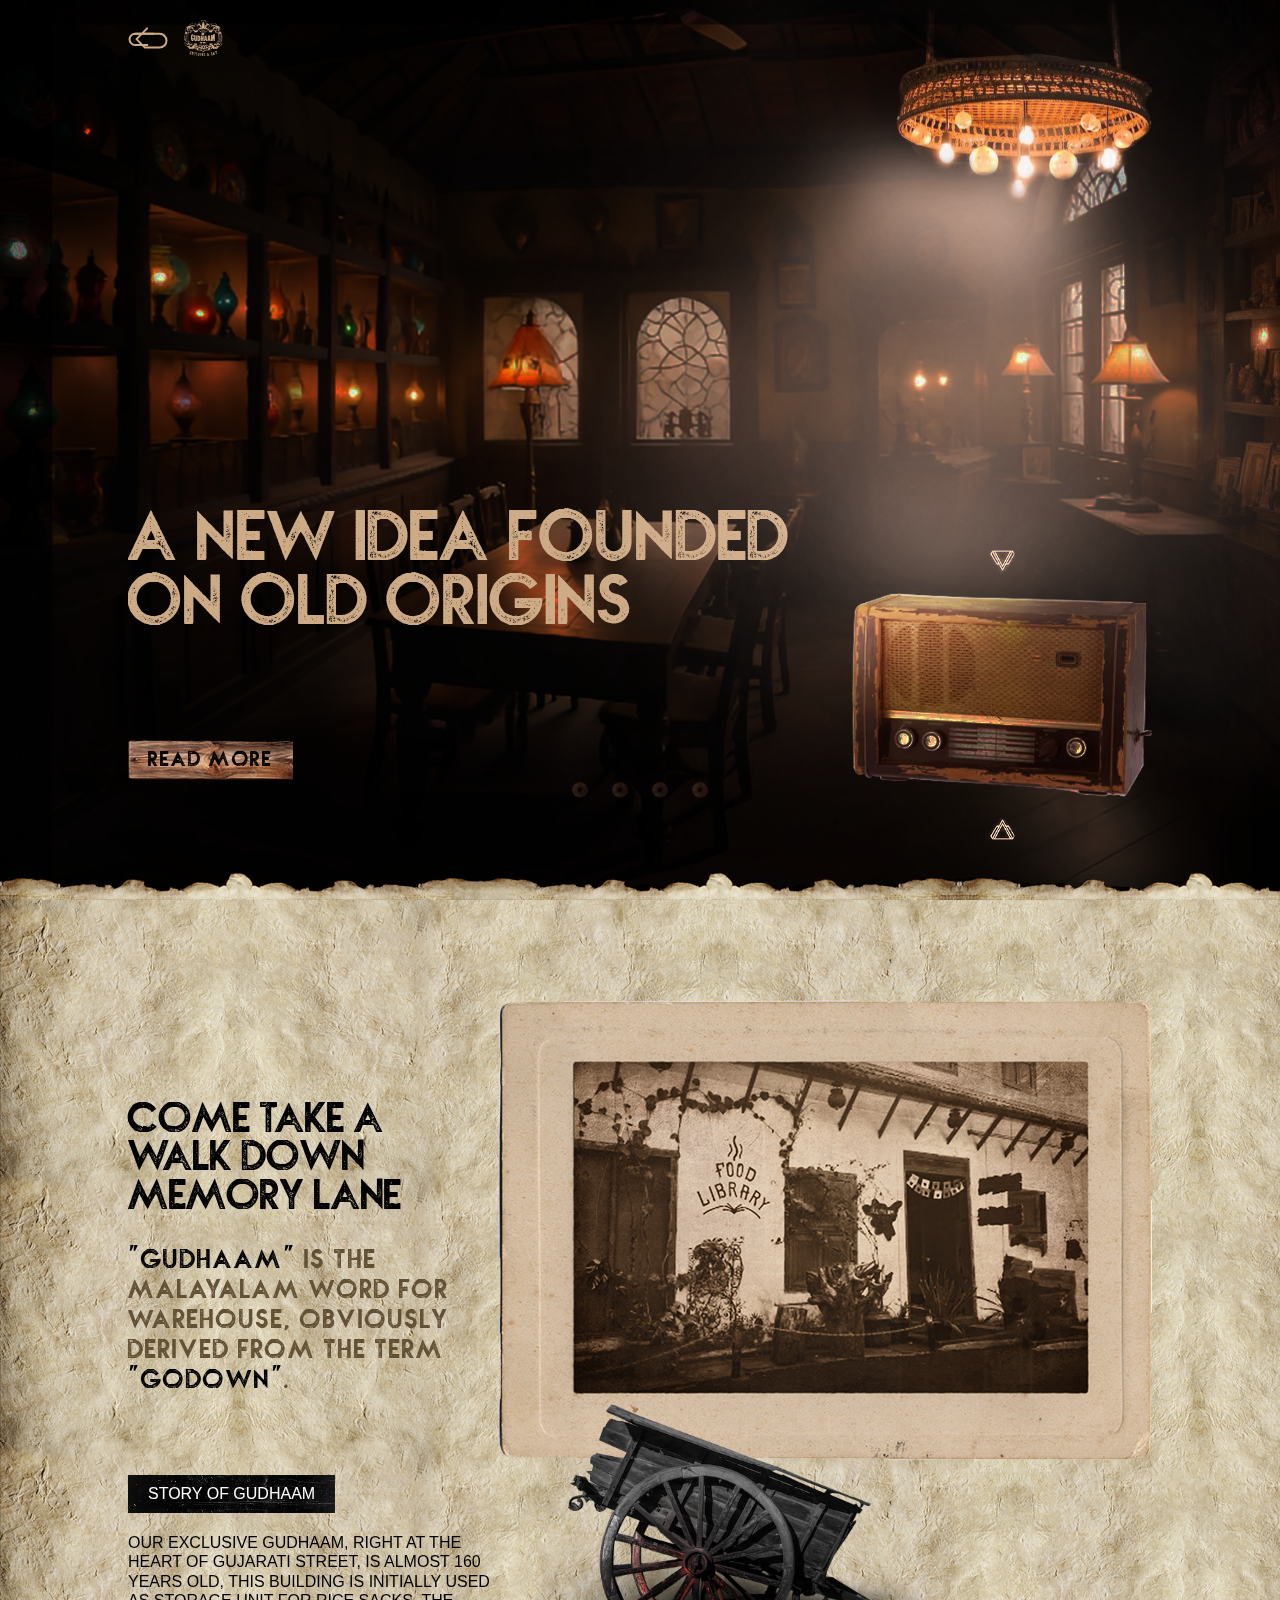
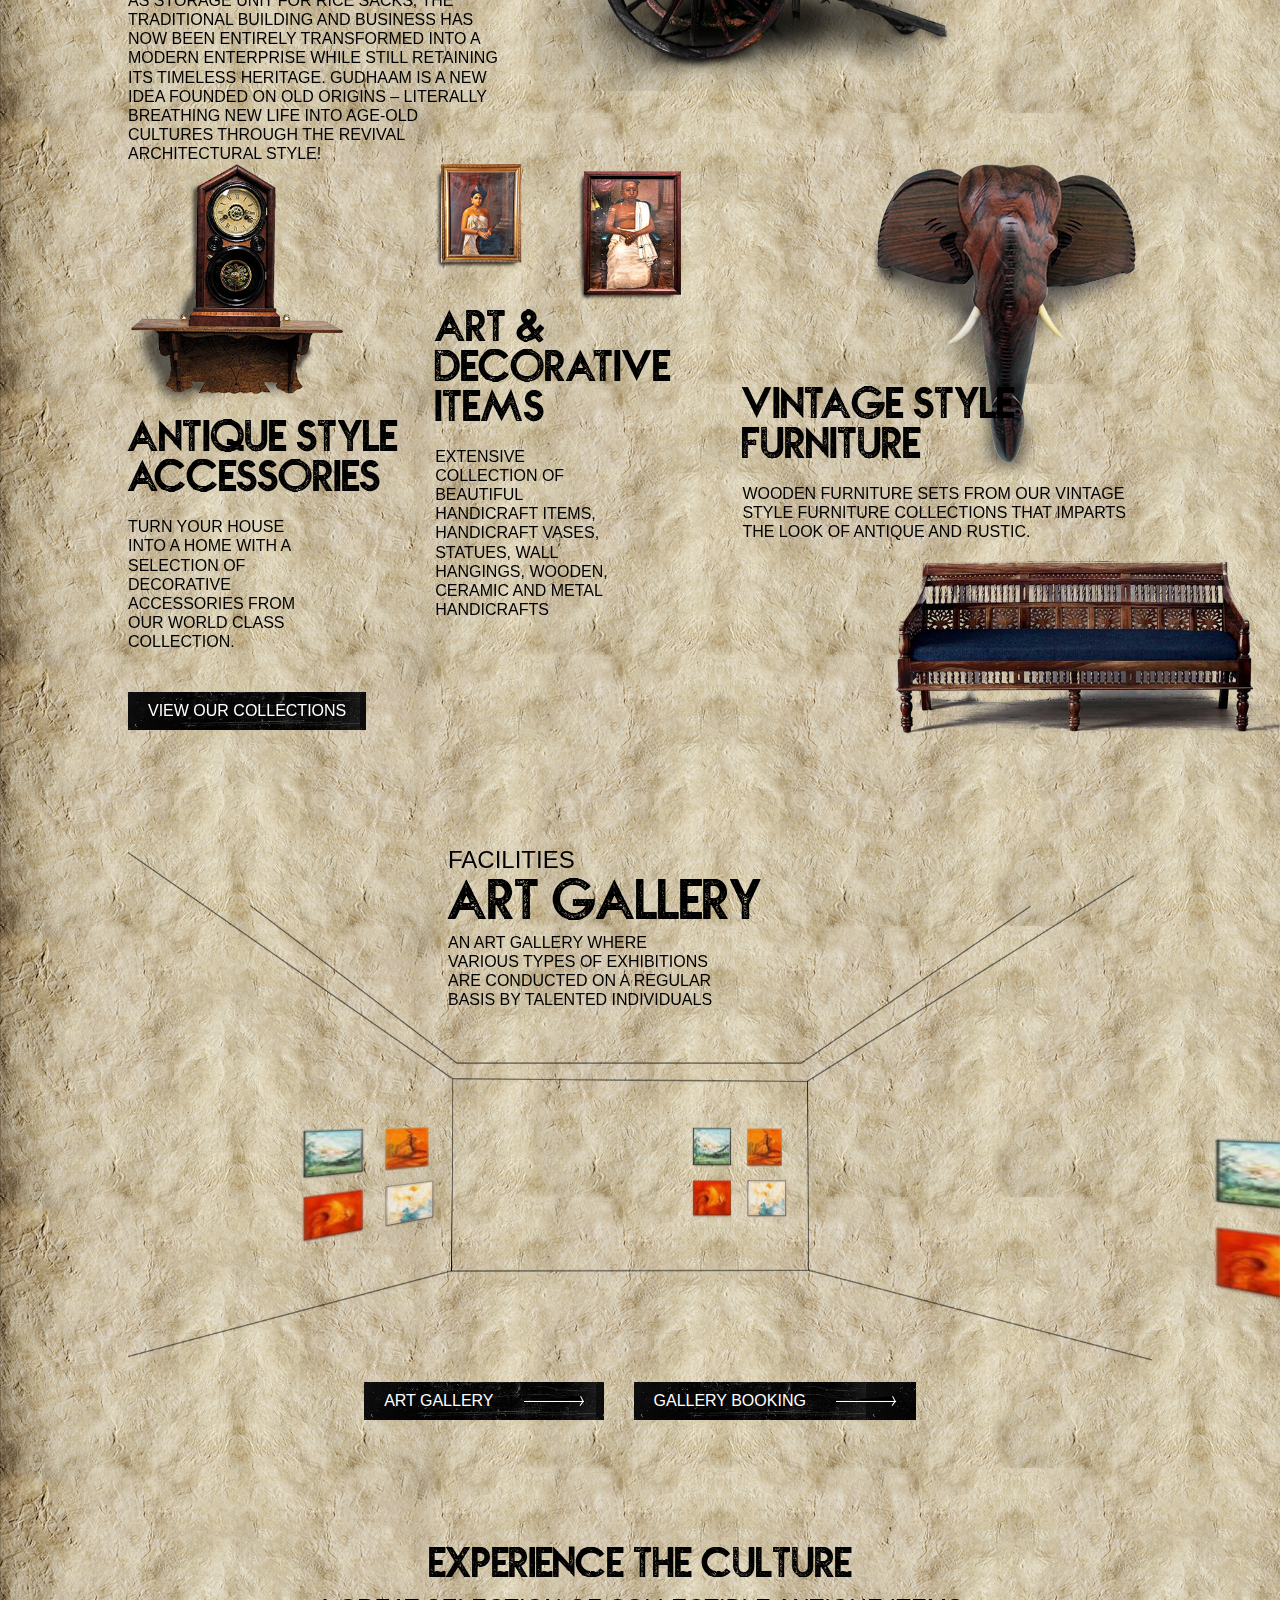
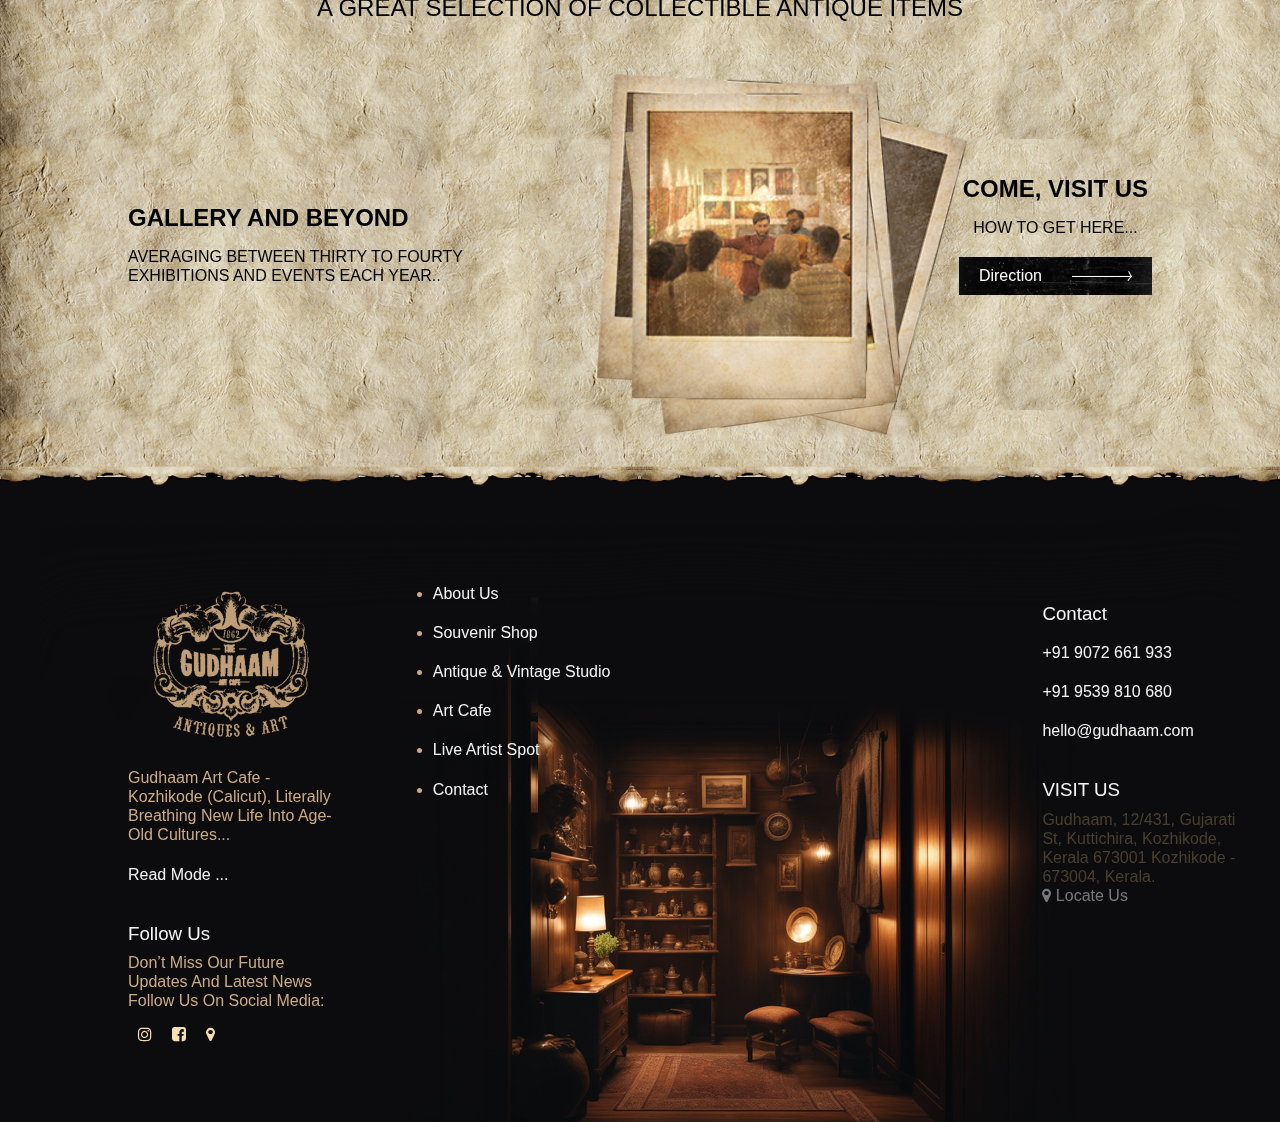
==== commit 4918856f: "new nav" ====
--- a/index.html
+++ b/index.html
@@ -14,6 +14,7 @@
     <link rel="stylesheet" href="css.css">
     <link rel="stylesheet" href="custom-style.css">
 
+    <link rel="stylesheet" href="https://cdnjs.cloudflare.com/ajax/libs/font-awesome/4.7.0/css/font-awesome.min.css">
     <script src="https://code.jquery.com/jquery-3.7.1.min.js"
         integrity="sha256-/JqT3SQfawRcv/BIHPThkBvs0OEvtFFmqPF/lYI/Cxo=" crossorigin="anonymous"></script>
 </head>
@@ -28,7 +29,7 @@
                         <use xlink:href="#menu" />
                         <use xlink:href="#menu" />
                     </svg>
-                   <img src="./images/logo.png" style="width: 50px; " />
+                    <img src="./images/logo.png" style="width: 50px; " />
                 </div>
 
                 <!-- SVG -->
@@ -39,7 +40,7 @@
                     </symbol>
                 </svg>
             </div>
-            <ul class="nav-menu" id="navMenu">
+            <!-- <ul class="nav-menu" id="navMenu">
                 <a class="logo_sec" href="index.html"><img src="./images/logo.png" class="logo" style="height: 100px;" /></a>
                 <li><a href="index.html">Home</a></li>
                 <li><a href="about-gudham.html">Story of Gudhaam</a></li>
@@ -53,8 +54,32 @@
                     </ul>
                 </li>
                 <li><a href="contact.html">Contact</a></li>
+            </ul> -->
+
+            <ul class="nav-menu" id="navMenu">
+                <a class="logo_sec" href="index.html"><img src="./images/logo.png" class="logo"
+                        style="height: 100px;" /></a>
+                <!-- <li><a href="index.html">Home</a></li> -->
+                <li><a href="about-gudham.html">About Us</a></li>
+                <li><a href="store.html">Souvenir Shop</a></li>
+                <li><a href="facilities.html">Antique & Vintage Studio</a></li>
+                <li><a href="art-cafe.html">Art Cafe</a></li>
+                <li><a href="artist-spot.html">Live Artist Spot</a></li>
+                <li><a href="contact.html">Contact</a></li>
+
+                <li class="social-icons row">
+                    <a href="https://www.instagram.com/gudhaam/" title="instagram" style="padding:14px 10px">
+                        <i class="fa fa-instagram"></i>
+                    </a>
+                    <a href="https://www.facebook.com/gudhaam/" title="facebook" style="padding:14px 10px">
+                        <i class="fa fa-facebook-square" aria-hidden="true"></i>
+                    </a>
+                    <a href="https://www.google.com/maps/place//data=!4m2!3m1!1s0x3ba65986023109b9:0x72ff2c5fa2e7a845?source=g.page.share"
+                        title="locate" style="padding:14px 10px">
+                        <i class="fa fa-map-marker" aria-hidden="true"></i>
+                    </a>
+                </li>
             </ul>
-
             <img src="./images/background_edge.png" class="bg-edge border-img" />
         </nav>
     </header>
@@ -297,7 +322,7 @@
 
     </main>
 
-    <img src="./images/background_edge.png" style="transform: scaleY(-1) translateY(2px); width: 100%;" />
+    <img src="./images/background_edge.png" style="transform: scaleY(-1) translateY(10px); width: 100%;" />
 
 
     <footer>
@@ -309,17 +334,27 @@
 
             <h3>Follow us</h3>
             <p>Don’t miss our future updates and latest news follow us on social media:</p>
+            <div class="social-icons row">
+                <a href="https://www.instagram.com/gudhaam/" title="instagram" style="padding:14px 10px; color: wheat;">
+                    <i class="fa fa-instagram"></i>
+                </a>
+                <a href="https://www.facebook.com/gudhaam/" title="facebook" style="padding:14px 10px; color: wheat;">
+                    <i class="fa fa-facebook-square" aria-hidden="true"></i>
+                </a>
+                <a href="https://www.google.com/maps/place//data=!4m2!3m1!1s0x3ba65986023109b9:0x72ff2c5fa2e7a845?source=g.page.share"
+                    title="locate" style="padding:14px 10px; color: wheat;">
+                    <i class="fa fa-map-marker" aria-hidden="true"></i>
+                </a>
+            </div>
+
         </div>
-        <div>
-            <h3>Follow us</h3>
+        <div class="links">
             <ul>
-                <li class="link"><a href="index.html">Home</a></li>
-                <li class="link"><a href="about-gudham.html">Story of Gudhaam</a></li>
-                <li class="link"><a href="art-gallery.html">Art Gallery</a></li>
-                <li class="link"><a href="store.html">Store</a></li>
+                <li class="link"><a href="about-gudham.html">About Us</a></li>
+                <li class="link"><a href="store.html">Souvenir Shop</a></li>
+                <li class="link"><a href="facilities.html">Antique & Vintage Studio</a></li>
                 <li class="link"><a href="art-cafe.html">Art Cafe</a></li>
-                <li class="link"><a href="facilities.html">Facilities</a></li>
-                <li class="link"><a href="photo-gallery.html">Gudhaam in pictures</a></li>
+                <li class="link"><a href="artist-spot.html">Live Artist Spot</a></li>
                 <li class="link"><a href="contact.html">Contact</a></li>
             </ul>
 
@@ -351,7 +386,7 @@
     </footer>
 
 
-    
+
     <!-- Link to JavaScript -->
     <script src="js/main.js"></script>
 </body>
--- a/styles.css
+++ b/styles.css
@@ -452,7 +452,7 @@
     text-transform: capitalize;
     /* -webkit-backdrop-filter: blur(50px);
     backdrop-filter: blur(50px); */
-    
+
 }
 
 footer h3 {
@@ -527,16 +527,56 @@
 
 ::placeholder {
     color: #625035;
-    opacity: 1; /* Firefox */
+    opacity: 1;
+    /* Firefox */
     font-weight: lighter;
 
-  }
-  
-  ::-ms-input-placeholder { /* Edge 12 -18 */
+}
+
+::-ms-input-placeholder {
+    /* Edge 12 -18 */
     color: #625035;
     font-weight: lighter;
 
-  }
+}
+
+
+
+
+
+.section_2_image {
+    background-color: transparent;
+    padding: 10px;
+    border-radius: 10px;
+}
+
+.section_2_image a {
+    color: #0c0c0e;
+    font-weight: bold;
+    margin-left: 10px;
+    text-transform: lowercase;
+}
+
+
+.section_2_image a:hover {
+    color: #b5a087;
+    font-weight: bold;
+    margin-left: 10px;
+    text-transform: lowercase;
+}
+
+
+
+.email-call {
+    display: flex;
+    flex-direction: column;
+    gap: 10px;
+    text-transform: lowercase;
+    margin-top: 20px;
+
+}
+
+
 
 
 
@@ -641,12 +681,23 @@
         width: 100%;
     }
 
+    .section_2_image {
+        background-color: #b5a08770;
+    }
+
+
+
 
     footer {
         grid-template-columns: 100%;
         background-size: cover;
-
-
+        background-image: none;
+        gap: 50px;
+
+    }
+
+    footer .links{
+        padding-left: 20px;
     }
 
     footer #black_div {
--- a/css.css
+++ b/css.css
@@ -174,6 +174,7 @@
   padding: 0;
   display: flex;
   align-items: center;
+  justify-content: space-between;
 }
 
 .nav-menu .logo {
@@ -188,6 +189,8 @@
 
 /* Nav menu links */
 .nav-menu a {
+  font-size: .8em;
+  line-height: 1em;
   display: block;
   padding: 14px 20px;
   color: #ccab86;
@@ -195,6 +198,7 @@
   /* font-family: 'nova_stamp'; */
   letter-spacing: 2px;
   z-index: 10;
+  text-align: center;
 
 }
 
@@ -359,7 +363,7 @@
 
 
 /* Responsive styles */
-@media (max-width: 768px) {
+@media (max-width: 1300px) {
   .nav-menu {
     display: none;
     /* Hide menu items by default on mobile */
--- a/custom-style.css
+++ b/custom-style.css
@@ -41,6 +41,19 @@
 
 .inner_banner_Section h1 {
     font-size: 50px;
+}
+
+
+
+.about_gudaam {
+    justify-content: center;
+    padding: 10px;
+    width: 50%;
+    margin: auto;
+}
+
+.about_gudaam img {
+    width: 50%
 }
 
 .founder_image_sec {
@@ -140,6 +153,17 @@
     line-height: .8em;
 }
 
+.fac {
+    align-items: center;
+    padding: 100px;
+}
+
+.fac .fac_img {
+    width: 30vw;
+    padding-left: 60px;
+
+}
+
 .fac-mems {
     display: grid;
     grid-template-columns: 30% 30% 30%;
@@ -169,7 +193,8 @@
     margin-top: 100px;
 }
 
-.fac-gal, .gallery img {
+.fac-gal,
+.gallery img {
     width: 100%;
 
 }
@@ -217,4 +242,62 @@
     .section_2_about {
         flex-direction: column;
     }
+
+    .about {
+        width: 100%;
+        align-items: center;
+    }
+
+
+    .founder_section {
+        display: flex;
+        flex-direction: column;
+    }
+
+    .founder_image_sec {
+        transform: translateY(50px);
+    }
+
+    .collection_lst .list_row {
+        flex-direction: column;
+    }
+
+    .list_row .list_box {
+        width: 100%;
+    }
+
+
+    .fac {
+        flex-direction: column;
+        padding: 20px;
+
+    }
+
+    .fac .fac_img {
+        width: 100vw;
+        padding-left: 0px;
+
+    }
+
+
+    .fac-mems {
+        display: grid;
+        grid-template-columns: 100%;
+        align-items: center;
+        justify-content: center;
+        gap: 60px;
+    }
+
+    .fac-mems-item img {
+        width: 80%;
+        transition: .3s;
+    }
+
+    .fac-mems-item:hover img {
+        mix-blend-mode: luminosity;
+    }
+
+
+
+
 }